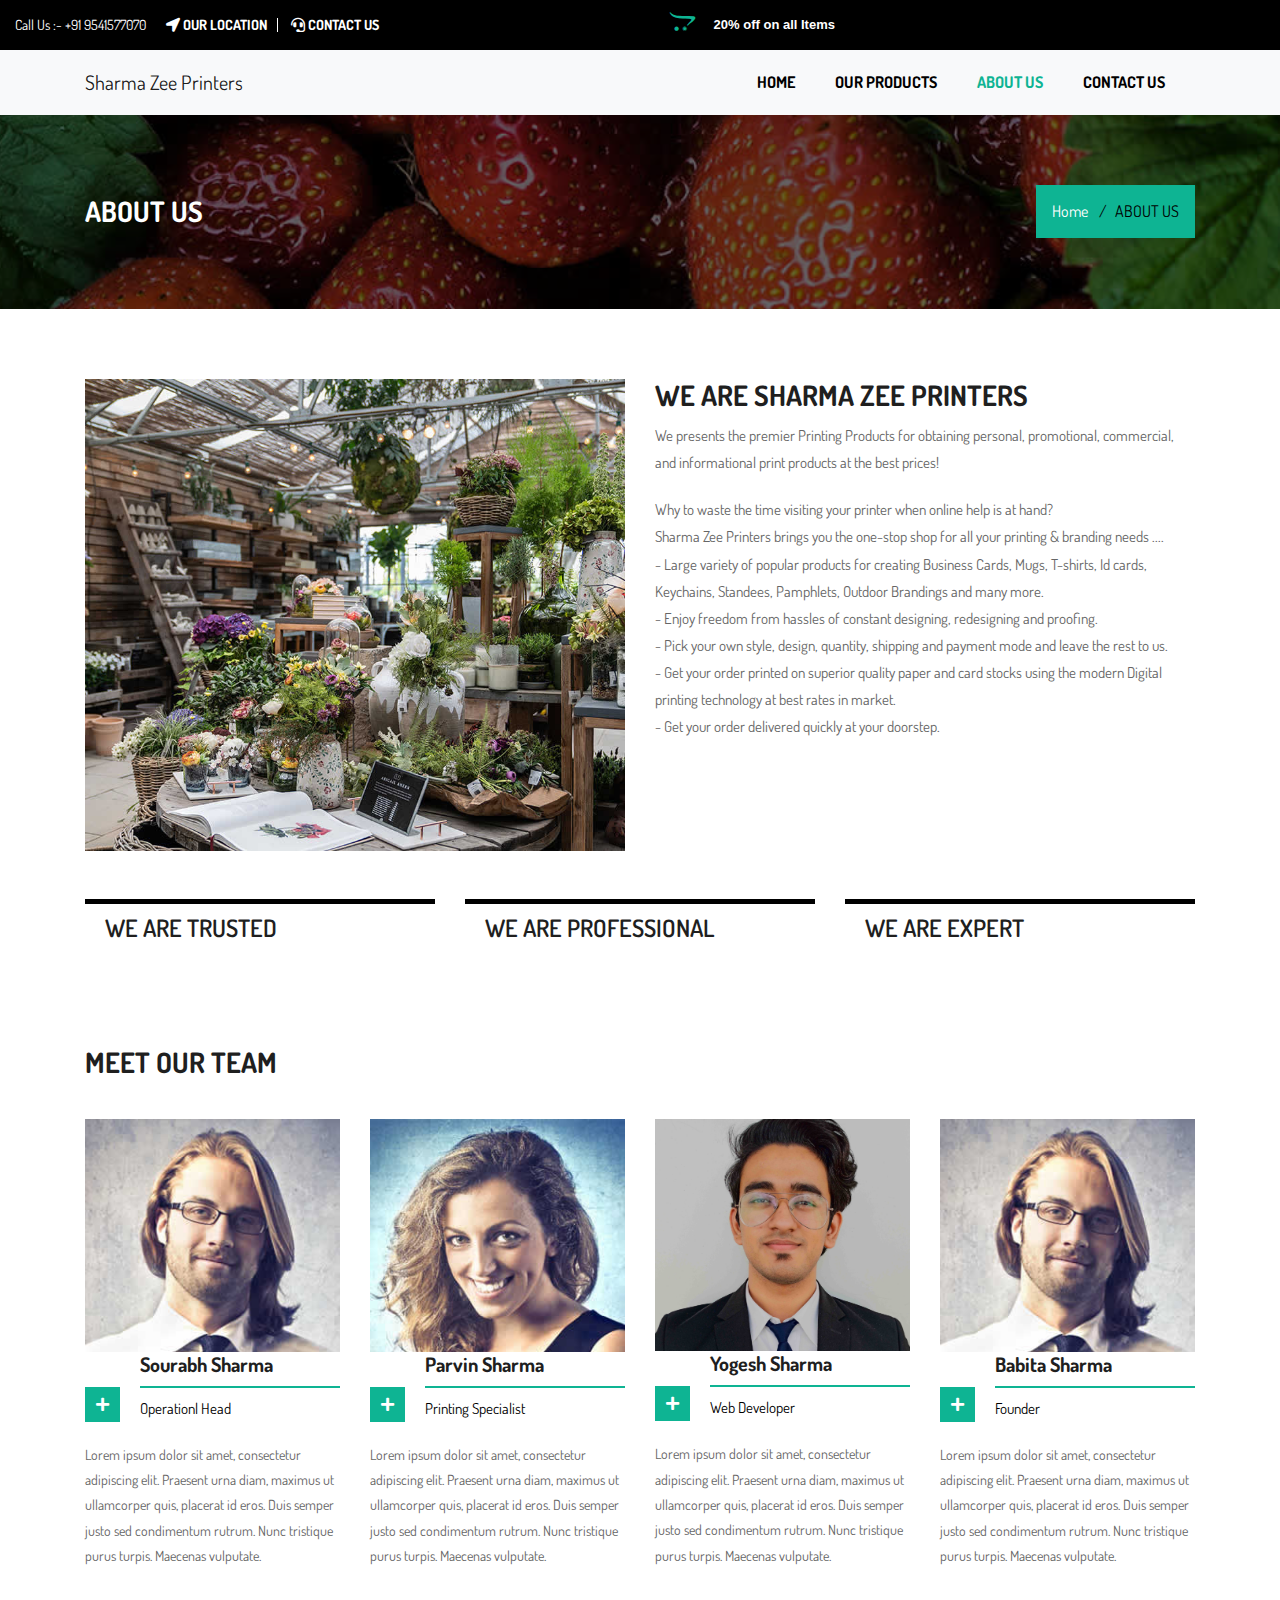
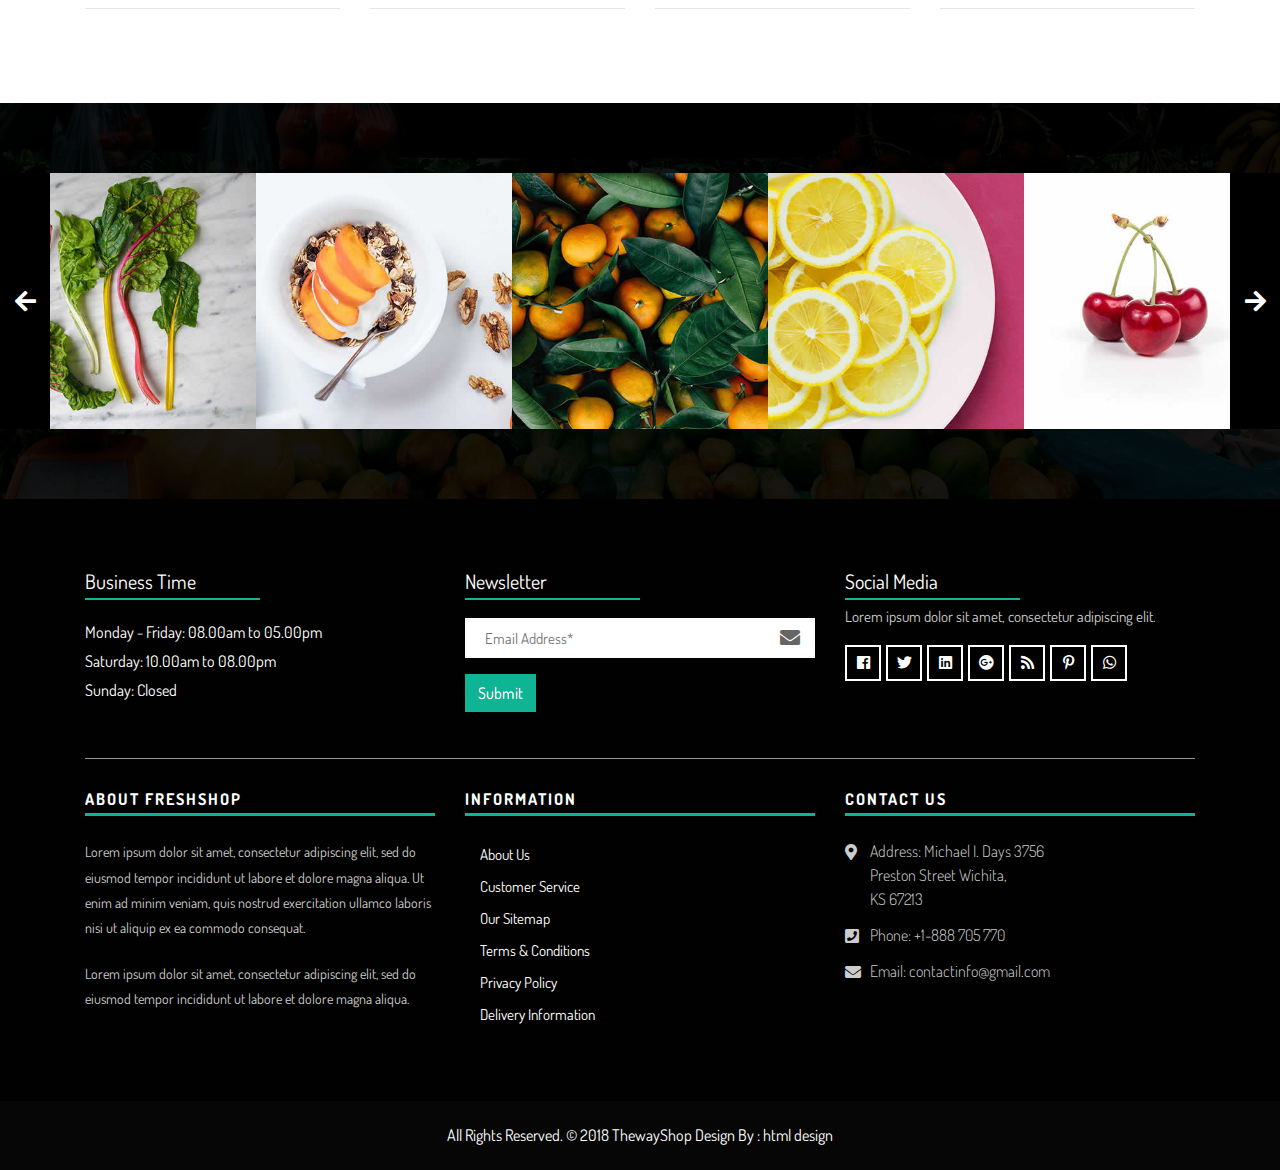
==== about.html @ af906a93 "second commit" ====
<!DOCTYPE html>
<html lang="en">
<!-- Basic -->

<head>
    <meta charset="utf-8">
    <meta http-equiv="X-UA-Compatible" content="IE=edge">

    <!-- Mobile Metas -->
    <meta name="viewport" content="width=device-width, initial-scale=1">

    <!-- Site Metas -->
    <title>Freshshop - Ecommerce Bootstrap 4 HTML Template</title>
    <meta name="keywords" content="">
    <meta name="description" content="">
    <meta name="author" content="">

    <!-- Site Icons -->
    <link rel="shortcut icon" href="images/favicon.ico" type="image/x-icon">
    <link rel="apple-touch-icon" href="images/apple-touch-icon.png">

    <!-- Bootstrap CSS -->
    <link rel="stylesheet" href="css/bootstrap.min.css">
    <!-- Site CSS -->
    <link rel="stylesheet" href="css/style.css">
    <!-- Responsive CSS -->
    <link rel="stylesheet" href="css/responsive.css">
    <!-- Custom CSS -->
    <link rel="stylesheet" href="css/custom.css">

    <!--[if lt IE 9]>
      <script src="https://oss.maxcdn.com/libs/html5shiv/3.7.0/html5shiv.js"></script>
      <script src="https://oss.maxcdn.com/libs/respond.js/1.4.2/respond.min.js"></script>
    <![endif]-->

</head>

<body>
      <!-- Start Main Top -->
      <div class="main-top">
        <div class="container-fluid">
            <div class="row">
                <div class="col-lg-6 col-md-6 col-sm-12 col-xs-12">
				
                    <div class="right-phone-box">
                        <p>Call Us :- <a href="#"> +91 9541577070</a></p>
                    </div>
                    <div class="our-link">
                        <ul>
                            
                            <li><a href="#"><i class="fas fa-location-arrow"></i> Our location</a></li>
                            <li><a href="#"><i class="fas fa-headset"></i> Contact Us</a></li>
                        </ul>
                    </div>
                </div>
                <div class="col-lg-6 col-md-6 col-sm-12 col-xs-12">
					<!-- <div class="login-box">
						<select id="basic" class="selectpicker show-tick form-control" data-placeholder="Sign In">
							<option>Register Here</option>
							<option>Sign In</option>
						</select>
					</div> -->
                    <div class="text-slid-box">
                        <div id="offer-box" class="carouselTicker">
                            <ul class="offer-box">
                                <li>
                                    <i class="fab fa-opencart"></i> 20% off on all Items
                                </li>
                              
                                <li>
                                    <i class="fab fa-opencart"></i> Off 50%! Shop Now
                                </li>
                                <li>
                                    <i class="fab fa-opencart"></i> Off 10%! Shop
                                </li>
                                <li>
                                    <i class="fab fa-opencart"></i> 50% - 80% off
                                </li>
                                <li>
                                    <i class="fab fa-opencart"></i> 20% off on all Items
                                </li>
                               
                            </ul>
                        </div>
                    </div>
                </div>
            </div>
        </div>
    </div>
    <!-- End Main Top -->

    <!-- Start Main Top -->
    <header class="main-header">
        <!-- Start Navigation -->
        <nav class="navbar navbar-expand-lg navbar-light bg-light navbar-default bootsnav">
            <div class="container">
                <!-- Start Header Navigation -->
                <div class="navbar-header">
                    <button class="navbar-toggler" type="button" data-toggle="collapse" data-target="#navbar-menu" aria-controls="navbars-rs-food" aria-expanded="false" aria-label="Toggle navigation">
                    <i class="fa fa-bars"></i>
                </button>
                    <a class="navbar-brand" href="index.html">Sharma Zee Printers</a>
                </div>
                <!-- End Header Navigation -->

                <!-- Collect the nav links, forms, and other content for toggling -->
                <div class="collapse navbar-collapse" id="navbar-menu">
                    <ul class="nav navbar-nav ml-auto" data-in="fadeInDown" data-out="fadeOutUp">
                        <li class="nav-item "><a class="nav-link" href="index.html">Home</a></li>
                        <li class="nav-item"><a class="nav-link" href="gallery.html">Our Products</a></li>
                        <li class="nav-item active"><a class="nav-link" href="about.html">About Us</a></li>
                        <!-- <li class="dropdown">
                            <a href="#" class="nav-link dropdown-toggle arrow" data-toggle="dropdown">SHOP</a>
                            <ul class="dropdown-menu">
								<li><a href="shop.html">Sidebar Shop</a></li>
								<li><a href="shop-detail.html">Shop Detail</a></li>
                                <li><a href="cart.html">Cart</a></li>
                                <li><a href="checkout.html">Checkout</a></li>
                                <li><a href="my-account.html">My Account</a></li>
                                <li><a href="wishlist.html">Wishlist</a></li>
                            </ul>
                        </li> -->
                        
                        <li class="nav-item"><a class="nav-link" href="contact-us.html">Contact Us</a></li>
                    </ul>
                </div>
                <!-- /.navbar-collapse -->

                
                <!-- <div class="attr-nav">
                    <ul>
                        <li class="search"><a href="#"><i class="fa fa-search"></i></a></li>
                        <li class="side-menu">
							<a href="#">
								<i class="fa fa-shopping-bag"></i>
								<span class="badge">3</span>
								<p>My Cart</p>
							</a>
						</li>
                    </ul>
                </div> -->
                
            </div>
            <!-- Start Side Menu -->
            <div class="side">
                <a href="#" class="close-side"><i class="fa fa-times"></i></a>
                <li class="cart-box">
                    <ul class="cart-list">
                        <li>
                            <a href="#" class="photo"><img src="images/img-pro-01.jpg" class="cart-thumb" alt="" /></a>
                            <h6><a href="#">Delica omtantur </a></h6>
                            <p>1x - <span class="price">$80.00</span></p>
                        </li>
                        <li>
                            <a href="#" class="photo"><img src="images/img-pro-02.jpg" class="cart-thumb" alt="" /></a>
                            <h6><a href="#">Omnes ocurreret</a></h6>
                            <p>1x - <span class="price">$60.00</span></p>
                        </li>
                        <li>
                            <a href="#" class="photo"><img src="images/img-pro-03.jpg" class="cart-thumb" alt="" /></a>
                            <h6><a href="#">Agam facilisis</a></h6>
                            <p>1x - <span class="price">$40.00</span></p>
                        </li>
                        <li class="total">
                            <a href="#" class="btn btn-default hvr-hover btn-cart">VIEW CART</a>
                            <span class="float-right"><strong>Total</strong>: $180.00</span>
                        </li>
                    </ul>
                </li>
            </div>
            <!-- End Side Menu -->
        </nav>
        <!-- End Navigation -->
    </header>
    <!-- End Main Top -->

    <!-- Start Top Search -->
    <div class="top-search">
        <div class="container">
            <div class="input-group">
                <span class="input-group-addon"><i class="fa fa-search"></i></span>
                <input type="text" class="form-control" placeholder="Search">
                <span class="input-group-addon close-search"><i class="fa fa-times"></i></span>
            </div>
        </div>
    </div>
    <!-- End Top Search -->

    <!-- Start All Title Box -->
    <div class="all-title-box">
        <div class="container">
            <div class="row">
                <div class="col-lg-12">
                    <h2>ABOUT US</h2>
                    <ul class="breadcrumb">
                        <li class="breadcrumb-item"><a href="#">Home</a></li>
                        <li class="breadcrumb-item active">ABOUT US</li>
                    </ul>
                </div>
            </div>
        </div>
    </div>
    <!-- End All Title Box -->

    <!-- Start About Page  -->
    <div class="about-box-main">
        <div class="container">
            <div class="row">
				<div class="col-lg-6">
                    <div class="banner-frame"> <img class="img-fluid" src="images/about-img.jpg" alt="" />
                    </div>
                </div>
                <div class="col-lg-6">
                    <h2 class="noo-sh-title-top">We are <span>Sharma Zee Printers</span></h2>
                    <p>We presents the premier Printing Products for obtaining personal, promotional, commercial, and informational print products at the best prices!</p>
                    <p>Why to waste the time visiting your printer when online help is at hand? <br>
                        Sharma Zee Printers brings you the one-stop shop for all your printing & branding needs .... <br>

 

                        - Large variety of popular products for creating Business Cards, 
                            Mugs, T-shirts, Id cards, Keychains, Standees, Pamphlets, Outdoor Brandings and many more.<br>
                        
                         
                        
                        
                         
                        
                        - Enjoy freedom from hassles of constant designing, redesigning and
                           proofing. <br>
                        
                         
                        
                        - Pick your own style, design, quantity, shipping and payment mode and
                          leave the rest to us.<br>
                        
                         
                        
                        - Get your order printed on superior quality paper and card stocks using
                           the modern Digital printing technology at best rates in market.<br>
                        
                         
                        
                        - Get your order delivered quickly at your doorstep.
                        
                         </p>
					<!-- <a class="btn hvr-hover" href="#">Read More</a> -->
                </div>
            </div>
            <div class="row my-5">
                <div class="col-sm-6 col-lg-4">
                    <div class="service-block-inner">
                        <h3>We are Trusted</h3>
                        <!-- <p>Lorem ipsum dolor sit amet, consectetur adipiscing elit, sed do eiusmod tempor incididunt ut labore et dolore magna aliqua. </p> -->
                    </div>
                </div>
                <div class="col-sm-6 col-lg-4">
                    <div class="service-block-inner">
                        <h3>We are Professional</h3>
                        <!-- <p>Lorem ipsum dolor sit amet, consectetur adipiscing elit, sed do eiusmod tempor incididunt ut labore et dolore magna aliqua. </p> -->
                    </div>
                </div>
                <div class="col-sm-6 col-lg-4">
                    <div class="service-block-inner">
                        <h3>We are Expert</h3>
                        <!-- <p>Lorem ipsum dolor sit amet, consectetur adipiscing elit, sed do eiusmod tempor incididunt ut labore et dolore magna aliqua. </p> -->
                    </div>
                </div>
            </div>
            <div class="row my-4">
                <div class="col-12">
                    <h2 class="noo-sh-title">Meet Our Team</h2>
                </div>
                <div class="col-sm-6 col-lg-3">
                    <div class="hover-team">
                        <div class="our-team"> <img src="images/img-1.jpg" alt="" />
                            <div class="team-content">
                                <h3 class="title">Sourabh Sharma</h3> <span class="post">Operationl Head</span> </div>
                            <ul class="social">
                                <li>
                                    <a href="#" class="fab fa-facebook"></a>
                                </li>
                                <li>
                                    <a href="#" class="fab fa-twitter"></a>
                                </li>
                                <li>
                                    <a href="#" class="fab fa-google-plus"></a>
                                </li>
                                <li>
                                    <a href="#" class="fab fa-youtube"></a>
                                </li>
                            </ul>
                            <div class="icon"> <i class="fa fa-plus" aria-hidden="true"></i> </div>
                        </div>
                        <div class="team-description">
                            <p>Lorem ipsum dolor sit amet, consectetur adipiscing elit. Praesent urna diam, maximus ut ullamcorper quis, placerat id eros. Duis semper justo sed condimentum rutrum. Nunc tristique purus turpis. Maecenas vulputate. </p>
                        </div>
                        <hr class="my-0"> </div>
                </div>
                <div class="col-sm-6 col-lg-3">
                    <div class="hover-team">
                        <div class="our-team"> <img src="images/img-2.jpg" alt="" />
                            <div class="team-content">
                                <h3 class="title">Parvin Sharma</h3> <span class="post">Printing Specialist</span> </div>
                            <ul class="social">
                                <li>
                                    <a href="#" class="fab fa-facebook"></a>
                                </li>
                                <li>
                                    <a href="#" class="fab fa-twitter"></a>
                                </li>
                                <li>
                                    <a href="#" class="fab fa-google-plus"></a>
                                </li>
                                <li>
                                    <a href="#" class="fab fa-youtube"></a>
                                </li>
                            </ul>
                            <div class="icon"> <i class="fa fa-plus" aria-hidden="true"></i> </div>
                        </div>
                        <div class="team-description">
                            <p>Lorem ipsum dolor sit amet, consectetur adipiscing elit. Praesent urna diam, maximus ut ullamcorper quis, placerat id eros. Duis semper justo sed condimentum rutrum. Nunc tristique purus turpis. Maecenas vulputate. </p>
                        </div>
                        <hr class="my-0"> </div>
                </div>
                <div class="col-sm-6 col-lg-3">
                    <div class="hover-team">
                        <div class="our-team"> <img src="images/second page/YOGI6.jpg" alt="" />
                            <div class="team-content">
                                <h3 class="title">Yogesh Sharma</h3> <span class="post">Web Developer</span> </div>
                            <ul class="social">
                                <li>
                                    <a href="#" class="fab fa-facebook"></a>
                                </li>
                                <li>
                                    <a href="#" class="fab fa-twitter"></a>
                                </li>
                                <li>
                                    <a href="#" class="fab fa-google-plus"></a>
                                </li>
                                <li>
                                    <a href="#" class="fab fa-youtube"></a>
                                </li>
                            </ul>
                            <div class="icon"> <i class="fa fa-plus" aria-hidden="true"></i> </div>
                        </div>
                        <div class="team-description">
                            <p>Lorem ipsum dolor sit amet, consectetur adipiscing elit. Praesent urna diam, maximus ut ullamcorper quis, placerat id eros. Duis semper justo sed condimentum rutrum. Nunc tristique purus turpis. Maecenas vulputate. </p>
                        </div>
                        <hr class="my-0"> </div>
                </div>
                <div class="col-sm-6 col-lg-3">
                    <div class="hover-team">
                        <div class="our-team"> <img src="images/img-1.jpg" alt="" />
                            <div class="team-content">
                                <h3 class="title">Babita Sharma</h3> <span class="post">Founder</span> </div>
                            <ul class="social">
                                <li>
                                    <a href="#" class="fab fa-facebook"></a>
                                </li>
                                <li>
                                    <a href="#" class="fab fa-twitter"></a>
                                </li>
                                <li>
                                    <a href="#" class="fab fa-google-plus"></a>
                                </li>
                                <li>
                                    <a href="#" class="fab fa-youtube"></a>
                                </li>
                            </ul>
                            <div class="icon"> <i class="fa fa-plus" aria-hidden="true"></i> </div>
                        </div>
                        <div class="team-description">
                            <p>Lorem ipsum dolor sit amet, consectetur adipiscing elit. Praesent urna diam, maximus ut ullamcorper quis, placerat id eros. Duis semper justo sed condimentum rutrum. Nunc tristique purus turpis. Maecenas vulputate. </p>
                        </div>
                        <hr class="my-0"> </div>
                </div>
            </div>
        </div>
    </div>
    <!-- End About Page -->

    <!-- Start Instagram Feed  -->
    <div class="instagram-box">
        <div class="main-instagram owl-carousel owl-theme">
            <div class="item">
                <div class="ins-inner-box">
                    <img src="images/instagram-img-01.jpg" alt="" />
                    <div class="hov-in">
                        <a href="#"><i class="fab fa-instagram"></i></a>
                    </div>
                </div>
            </div>
            <div class="item">
                <div class="ins-inner-box">
                    <img src="images/instagram-img-02.jpg" alt="" />
                    <div class="hov-in">
                        <a href="#"><i class="fab fa-instagram"></i></a>
                    </div>
                </div>
            </div>
            <div class="item">
                <div class="ins-inner-box">
                    <img src="images/instagram-img-03.jpg" alt="" />
                    <div class="hov-in">
                        <a href="#"><i class="fab fa-instagram"></i></a>
                    </div>
                </div>
            </div>
            <div class="item">
                <div class="ins-inner-box">
                    <img src="images/instagram-img-04.jpg" alt="" />
                    <div class="hov-in">
                        <a href="#"><i class="fab fa-instagram"></i></a>
                    </div>
                </div>
            </div>
            <div class="item">
                <div class="ins-inner-box">
                    <img src="images/instagram-img-05.jpg" alt="" />
                    <div class="hov-in">
                        <a href="#"><i class="fab fa-instagram"></i></a>
                    </div>
                </div>
            </div>
            <div class="item">
                <div class="ins-inner-box">
                    <img src="images/instagram-img-06.jpg" alt="" />
                    <div class="hov-in">
                        <a href="#"><i class="fab fa-instagram"></i></a>
                    </div>
                </div>
            </div>
            <div class="item">
                <div class="ins-inner-box">
                    <img src="images/instagram-img-07.jpg" alt="" />
                    <div class="hov-in">
                        <a href="#"><i class="fab fa-instagram"></i></a>
                    </div>
                </div>
            </div>
            <div class="item">
                <div class="ins-inner-box">
                    <img src="images/instagram-img-08.jpg" alt="" />
                    <div class="hov-in">
                        <a href="#"><i class="fab fa-instagram"></i></a>
                    </div>
                </div>
            </div>
            <div class="item">
                <div class="ins-inner-box">
                    <img src="images/instagram-img-09.jpg" alt="" />
                    <div class="hov-in">
                        <a href="#"><i class="fab fa-instagram"></i></a>
                    </div>
                </div>
            </div>
            <div class="item">
                <div class="ins-inner-box">
                    <img src="images/instagram-img-05.jpg" alt="" />
                    <div class="hov-in">
                        <a href="#"><i class="fab fa-instagram"></i></a>
                    </div>
                </div>
            </div>
        </div>
    </div>
    <!-- End Instagram Feed  -->


    <!-- Start Footer  -->
    <footer>
        <div class="footer-main">
            <div class="container">
				<div class="row">
					<div class="col-lg-4 col-md-12 col-sm-12">
						<div class="footer-top-box">
							<h3>Business Time</h3>
							<ul class="list-time">
								<li>Monday - Friday: 08.00am to 05.00pm</li> <li>Saturday: 10.00am to 08.00pm</li> <li>Sunday: <span>Closed</span></li>
							</ul>
						</div>
					</div>
					<div class="col-lg-4 col-md-12 col-sm-12">
						<div class="footer-top-box">
							<h3>Newsletter</h3>
							<form class="newsletter-box">
								<div class="form-group">
									<input class="" type="email" name="Email" placeholder="Email Address*" />
									<i class="fa fa-envelope"></i>
								</div>
								<button class="btn hvr-hover" type="submit">Submit</button>
							</form>
						</div>
					</div>
					<div class="col-lg-4 col-md-12 col-sm-12">
						<div class="footer-top-box">
							<h3>Social Media</h3>
							<p>Lorem ipsum dolor sit amet, consectetur adipiscing elit.</p>
							<ul>
                                <li><a href="#"><i class="fab fa-facebook" aria-hidden="true"></i></a></li>
                                <li><a href="#"><i class="fab fa-twitter" aria-hidden="true"></i></a></li>
                                <li><a href="#"><i class="fab fa-linkedin" aria-hidden="true"></i></a></li>
                                <li><a href="#"><i class="fab fa-google-plus" aria-hidden="true"></i></a></li>
                                <li><a href="#"><i class="fa fa-rss" aria-hidden="true"></i></a></li>
                                <li><a href="#"><i class="fab fa-pinterest-p" aria-hidden="true"></i></a></li>
                                <li><a href="#"><i class="fab fa-whatsapp" aria-hidden="true"></i></a></li>
                            </ul>
						</div>
					</div>
				</div>
				<hr>
                <div class="row">
                    <div class="col-lg-4 col-md-12 col-sm-12">
                        <div class="footer-widget">
                            <h4>About Freshshop</h4>
                            <p>Lorem ipsum dolor sit amet, consectetur adipiscing elit, sed do eiusmod tempor incididunt ut labore et dolore magna aliqua. Ut enim ad minim veniam, quis nostrud exercitation ullamco laboris nisi ut aliquip ex ea commodo consequat.</p> 
							<p>Lorem ipsum dolor sit amet, consectetur adipiscing elit, sed do eiusmod tempor incididunt ut labore et dolore magna aliqua. </p> 							
                        </div>
                    </div>
                    <div class="col-lg-4 col-md-12 col-sm-12">
                        <div class="footer-link">
                            <h4>Information</h4>
                            <ul>
                                <li><a href="#">About Us</a></li>
                                <li><a href="#">Customer Service</a></li>
                                <li><a href="#">Our Sitemap</a></li>
                                <li><a href="#">Terms &amp; Conditions</a></li>
                                <li><a href="#">Privacy Policy</a></li>
                                <li><a href="#">Delivery Information</a></li>
                            </ul>
                        </div>
                    </div>
                    <div class="col-lg-4 col-md-12 col-sm-12">
                        <div class="footer-link-contact">
                            <h4>Contact Us</h4>
                            <ul>
                                <li>
                                    <p><i class="fas fa-map-marker-alt"></i>Address: Michael I. Days 3756 <br>Preston Street Wichita,<br> KS 67213 </p>
                                </li>
                                <li>
                                    <p><i class="fas fa-phone-square"></i>Phone: <a href="tel:+1-888705770">+1-888 705 770</a></p>
                                </li>
                                <li>
                                    <p><i class="fas fa-envelope"></i>Email: <a href="mailto:contactinfo@gmail.com">contactinfo@gmail.com</a></p>
                                </li>
                            </ul>
                        </div>
                    </div>
                </div>
            </div>
        </div>
    </footer>
    <!-- End Footer  -->

    <!-- Start copyright  -->
    <div class="footer-copyright">
        <p class="footer-company">All Rights Reserved. &copy; 2018 <a href="#">ThewayShop</a> Design By :
            <a href="https://html.design/">html design</a></p>
    </div>
    <!-- End copyright  -->

    <a href="#" id="back-to-top" title="Back to top" style="display: none;">&uarr;</a>

    <!-- ALL JS FILES -->
    <script src="js/jquery-3.2.1.min.js"></script>
    <script src="js/popper.min.js"></script>
    <script src="js/bootstrap.min.js"></script>
    <!-- ALL PLUGINS -->
    <script src="js/jquery.superslides.min.js"></script>
    <script src="js/bootstrap-select.js"></script>
    <script src="js/inewsticker.js"></script>
    <script src="js/bootsnav.js."></script>
    <script src="js/images-loded.min.js"></script>
    <script src="js/isotope.min.js"></script>
    <script src="js/owl.carousel.min.js"></script>
    <script src="js/baguetteBox.min.js"></script>
    <script src="js/form-validator.min.js"></script>
    <script src="js/contact-form-script.js"></script>
    <script src="js/custom.js"></script>
</body>

</html>
---- css/style.css ----
/*------------------------------------------------------------------
    IMPORT FONTS
-------------------------------------------------------------------*/

@import url('https://fonts.googleapis.com/css?family=Poppins:400,500,600,700,800');
@import url('https://fonts.googleapis.com/css?family=Dosis:200,300,400,500,600,700');


/*

    font-family: 'Poppins', sans-serif;

    font-family: 'Dosis', sans-serif;

*/

/*------------------------------------------------------------------
    IMPORT FILES
-------------------------------------------------------------------*/

@import url(all.css);
@import url(superslides.css);
@import url(bootstrap-select.css);
@import url(carousel-ticker.css);
@import url(code_animate.css);
@import url(bootsnav.css);
@import url(owl.carousel.min.css);
@import url(jquery-ui.css);
@import url(nice-select.css);
@import url(baguetteBox.min.css);

/*------------------------------------------------------------------
    SKELETON
-------------------------------------------------------------------*/
 body {
     color: #666666;
     font-size: 15px;
     font-family: 'Dosis', sans-serif;
     line-height: 1.80857;
}
 a {
     color: #1f1f1f;
     text-decoration: none !important;
     outline: none !important;
     -webkit-transition: all .3s ease-in-out;
     -moz-transition: all .3s ease-in-out;
     -ms-transition: all .3s ease-in-out;
     -o-transition: all .3s ease-in-out;
     transition: all .3s ease-in-out;
}
 h1, h2, h3, h4, h5, h6 {
     letter-spacing: 0;
     font-weight: normal;
     position: relative;
     padding: 0 0 10px 0;
     font-weight: normal;
     line-height: 120% !important;
     color: #1f1f1f;
     margin: 0 
}
 h1 {
     font-size: 24px 
}
 h2 {
     font-size: 22px 
}
 h3 {
     font-size: 18px 
}
 h4 {
     font-size: 16px 
}
 h5 {
     font-size: 14px 
}
 h6 {
     font-size: 13px 
}
 h1 a, h2 a, h3 a, h4 a, h5 a, h6 a {
     color: #212121;
     text-decoration: none!important;
     opacity: 1 
}
 h1 a:hover, h2 a:hover, h3 a:hover, h4 a:hover, h5 a:hover, h6 a:hover {
     opacity: .8 
}
 a {
     color: #1f1f1f;
     text-decoration: none;
     outline: none;
}
 a, .btn {
     text-decoration: none !important;
     outline: none !important;
     -webkit-transition: all .3s ease-in-out;
     -moz-transition: all .3s ease-in-out;
     -ms-transition: all .3s ease-in-out;
     -o-transition: all .3s ease-in-out;
     transition: all .3s ease-in-out;
}
 .btn-custom {
     margin-top: 20px;
     background-color: transparent !important;
     border: 2px solid #ddd;
     padding: 12px 40px;
     font-size: 16px;
}
 .lead {
     font-size: 18px;
     line-height: 30px;
     color: #767676;
     margin: 0;
     padding: 0;
}
 blockquote {
     margin: 20px 0 20px;
     padding: 30px;
}
 ul, li, ol{
     list-style: none;
     margin: 0px;
     padding: 0px;
}
 button:focus{
     outline: none;
     box-shadow: none;
}
 :focus {
     outline: 0;
}
 p{
     margin: 0px;
}
 .bootstrap-select .dropdown-toggle:focus{
     outline: none !important;
}
 .form-control::-moz-placeholder {
     color: #ffffff;
     opacity: 1;
}
 .bootstrap-select .dropdown-toggle:focus{
     box-shadow: none !important 
}
/*------------------------------------------------------------------ LOADER -------------------------------------------------------------------*/
 #back-to-top {
     position: fixed;
     bottom: 40px;
     right: 40px;
     z-index: 9999;
     width: 32px;
     height: 32px;
     text-align: center;
     line-height: 5px;
     background: #0eb493;
     color: #ffffff;
     cursor: pointer;
     border: 0;
     border-radius: 0px;
     text-decoration: none;
     transition: opacity 0.2s ease-out;
     font-size: 28px;
}
/*------------------------------------------------------------------ HEADER -------------------------------------------------------------------*/
 .main-top{
     background: #000000;
     padding: 10px 0px;
}
 .custom-select-box{
     float: left;
     width: 95px;
     margin-right: 10px;
}
.custom-select-box .form-control{
     background: none;
     border: none;
}
 .custom-select-box .bootstrap-select .btn-light{
     padding: 4px;
     font-size: 14px;
     background: #0eb493;
     color: #fff;
     border: none;
     border-radius: 0px;
}
 .custom-select-box .bootstrap-select .btn-light span{
     padding: 2px;
     line-height: 15px;
}
 .dropdown-toggle::after{
     margin-left: -24px;
}
 .custom-select-box .dropdown-toggle::after {
     display: inline-block;
     width: 0;
     height: 0;
     margin-left: .255em;
     vertical-align: .255em;
     content: "";
     border-top: .3em solid;
     border-right: .3em solid transparent;
     border-bottom: 0;
     border-left: .3em solid transparent;
     position: absolute;
     top: 13px;
     right: 10px;
}
 .bootstrap-select.btn-group .dropdown-toggle .filter-option{
     overflow: inherit;
}
 .bootstrap-select.btn-group .dropdown-menu{
     border: none;
     padding: 0px;
     border-radius: 0px;
}
 .right-phone-box{
     float: left;
     margin-right: 10px;
}
 .right-phone-box p{
     margin: 0px;
     color: #ffffff;
     font-size: 14px;
     line-height: 30px;
}
 .right-phone-box p a{
     color: #ffffff;
}
 .right-phone-box p a:hover{
     color: #0eb493;
}
 .offer-box,.slide {
     color: #FFFFFF;
     font-size: 13px;
     padding: 2px 15px;
     font-family: 'Poppins', sans-serif;
}
 .offer-box li {
     font-weight: 600;
}
 .offer-box li i{
     margin-right: 15px;
     color: #0eb493;
     font-size: 20px;
}
 .our-link{
     float: left;
}
 .our-link ul li{
     display: inline-block;
     border-right: 1px solid #ffffff;
     padding: 0px 10px;
     line-height: 14px;
}
 .our-link ul{
     line-height: 30px;
}
 .our-link ul li a{
     color: #ffffff;
     font-weight: 700;
     text-transform: uppercase;
     font-size: 14px;
}
 .our-link ul li a:hover{
     color: #0eb493;
}
 .our-link ul li:last-child{
     border: none;
}
.login-box{
    float: right;
    width: 120px;
    margin-left: 20px;
}

.login-box .form-control{
     background: none;
     border: none;
}
 .login-box .bootstrap-select .btn-light{
     padding: 4px;
     font-size: 14px;
     background: #0eb493;
     color: #fff;
     border: none;
     border-radius: 0px;
}
 .login-box .bootstrap-select .btn-light span{
     padding: 2px;
     line-height: 15px;
}
.login-box .dropdown-toggle::after {
     display: inline-block;
     width: 0;
     height: 0;
     margin-left: .255em;
     vertical-align: .255em;
     content: "";
     border-top: .3em solid;
     border-right: .3em solid transparent;
     border-bottom: 0;
     border-left: .3em solid transparent;
     position: absolute;
     top: 13px;
     right: 10px;
}

.login-box .dropdown-item{
	padding: 5px 10px;
}

.bootstrap-select.btn-group .dropdown-menu a.dropdown-item span.dropdown-item-inner span.text{
	font-size: 13px;
}

 .main-header{
}
 .search a{
     color: #0eb493;
}
 .attr-nav > ul > li > a:hover{
     color: #0eb493;
}
 nav.navbar.bootsnav ul.nav > li > a{
     margin: 0px;
}
/* Navbar Adjusment =========================== */
/* Navbar Atribute ------*/
 .attr-nav > ul > li > a{
     padding: 28px 15px;
}
 ul.cart-list > li.total > .btn{
     border-bottom: solid 1px #cfcfcf !important;
     color: #000000 ;
     padding: 10px 15px;
     border: none;
     font-weight: 700;
     color: #ffffff;
}
 @media (min-width: 1024px) {
    /* Navbar General ------*/
     nav.navbar ul.nav > li > a{
         padding: 30px 15px;
         font-weight: 600;
    }
     nav.navbar .navbar-brand{
         margin-top: 0;
    }
     nav.navbar .navbar-brand{
         margin-top: 0;
    }
     nav.navbar li.dropdown ul.dropdown-menu{
         border-top: solid 5px;
    }
    /* Navbar Center ------*/
     nav.navbar-center .navbar-brand{
         margin: 0 !important;
    }
    /* Navbar Brand Top ------*/
     nav.navbar-brand-top .navbar-brand{
         margin: 10px !important;
    }
    /* Navbar Full ------*/
     nav.navbar-full .navbar-brand{
         position: relative;
         top: -15px;
    }
    /* Navbar Sidebar ------*/
     nav.navbar-sidebar ul.nav, nav.navbar-sidebar .navbar-brand{
         margin-bottom: 50px;
    }
     nav.navbar-sidebar ul.nav > li > a{
         padding: 10px 15px;
         font-weight: bold;
    }
    /* Navbar Transparent & Fixed ------*/
     nav.navbar.bootsnav.navbar-transparent.white{
         background-color: rgba(255,255,255,0.3);
         border-bottom: solid 1px #bbb;
    }
     nav.navbar.navbar-inverse.bootsnav.navbar-transparent.dark, nav.navbar.bootsnav.navbar-transparent.dark{
         background-color: rgba(0,0,0,0.3);
         border-bottom: solid 1px #555;
    }
     nav.navbar.bootsnav.navbar-transparent.white .attr-nav{
         border-left: solid 1px #bbb;
    }
     nav.navbar.navbar-inverse.bootsnav.navbar-transparent.dark .attr-nav, nav.navbar.bootsnav.navbar-transparent.dark .attr-nav{
         border-left: solid 1px #555;
    }
     nav.navbar.bootsnav.no-background.white .attr-nav > ul > li > a, nav.navbar.bootsnav.navbar-transparent.white .attr-nav > ul > li > a, nav.navbar.bootsnav.navbar-transparent.white ul.nav > li > a, nav.navbar.bootsnav.no-background.white ul.nav > li > a{
         color: #fff;
    }
     nav.navbar.bootsnav.navbar-transparent.dark .attr-nav > ul > li > a, nav.navbar.bootsnav.navbar-transparent.dark ul.nav > li > a{
         color: #eee;
    }
}
 @media (max-width: 992px) {
    /* Navbar General ------*/
     nav.navbar .navbar-brand{
         margin-top: 0;
         position: relative;
         top: -2px;
    }
     nav.navbar .navbar-brand img.logo{
         width: 160px;
    }
     .attr-nav > ul > li > a{
         padding: 16px 15px 15px;
    }
    /* Navbar Mobile slide ------*/
     nav.navbar.navbar-mobile ul.nav > li > a{
         padding: 15px 15px;
    }
     nav.navbar.navbar-mobile ul.nav ul.dropdown-menu > li > a{
         padding-right: 15px !important;
         padding-top: 15px !important;
         padding-bottom: 15px !important;
    }
     nav.navbar.navbar-mobile ul.nav ul.dropdown-menu .col-menu .title{
         padding-right: 30px !important;
         padding-top: 13px !important;
         padding-bottom: 13px !important;
    }
     nav.navbar.navbar-mobile ul.nav ul.dropdown-menu .col-menu ul.menu-col li a{
         padding-top: 13px !important;
         padding-bottom: 13px !important;
    }
    /* Navbar Full ------*/
     nav.navbar-full .navbar-brand{
         top: 0;
         padding-top: 10px;
    }
}
/* Navbar Inverse =================================*/
 nav.navbar.navbar-inverse{
     background-color: #222;
     border-bottom: solid 1px #303030;
}
 nav.navbar.navbar-inverse ul.cart-list > li.total > .btn{
     border-bottom: solid 1px #222 !important;
}
 nav.navbar.navbar-inverse ul.cart-list > li.total .pull-right{
     color: #fff;
}
 nav.navbar.navbar-inverse.megamenu ul.dropdown-menu.megamenu-content .content ul.menu-col li a, nav.navbar.navbar-inverse ul.nav > li > a{
     color: #eee;
}
 nav.navbar.navbar-inverse ul.nav > li.dropdown > a{
     background-color: #222;
}
 nav.navbar.navbar-inverse li.dropdown ul.dropdown-menu > li > a{
     color: #999;
}
 nav.navbar.navbar-inverse ul.nav .dropdown-menu h1, nav.navbar.navbar-inverse ul.nav .dropdown-menu h2, nav.navbar.navbar-inverse ul.nav .dropdown-menu h3, nav.navbar.navbar-inverse ul.nav .dropdown-menu h4, nav.navbar.navbar-inverse ul.nav .dropdown-menu h5, nav.navbar.navbar-inverse ul.nav .dropdown-menu h6{
     color: #fff;
}
 nav.navbar.navbar-inverse .form-control{
     background-color: #333;
     border-color: #303030;
     color: #fff;
}
 nav.navbar.navbar-inverse .attr-nav > ul > li > a{
     color: #eee;
}
 nav.navbar.navbar-inverse .attr-nav > ul > li.dropdown ul.dropdown-menu{
     background-color: #222;
     border-left: solid 1px #303030;
     border-bottom: solid 1px #303030;
     border-right: solid 1px #303030;
}
 nav.navbar.navbar-inverse ul.cart-list > li{
     border-bottom: solid 1px #303030;
     color: #eee;
}
 nav.navbar.navbar-inverse ul.cart-list > li img{
     border: solid 1px #303030;
}
 nav.navbar.navbar-inverse ul.cart-list > li.total{
     background-color: #333;
}
 nav.navbar.navbar-inverse .share ul > li > a{
     background-color: #555;
}
 nav.navbar.navbar-inverse .dropdown-tabs .tab-menu{
     border-right: solid 1px #303030;
}
 nav.navbar.navbar-inverse .dropdown-tabs .tab-menu > ul > li > a{
     border-bottom: solid 1px #303030;
}
 nav.navbar.navbar-inverse .dropdown-tabs .tab-content{
     border-left: solid 1px #303030;
}
 nav.navbar.navbar-inverse .dropdown-tabs .tab-menu > ul > li > a:hover, nav.navbar.navbar-inverse .dropdown-tabs .tab-menu > ul > li > a:focus, nav.navbar.navbar-inverse .dropdown-tabs .tab-menu > ul > li.active > a{
     background-color: #333 !important;
}
 nav.navbar-inverse.navbar-full ul.nav > li > a{
     border:none;
}
 nav.navbar-inverse.navbar-full .navbar-collapse .wrap-full-menu{
     background-color: #222;
}
 nav.navbar-inverse.navbar-full .navbar-toggle{
     background-color: #222 !important;
     color: #6f6f6f;
}
 nav.navbar.bootsnav ul.nav > li > a{
     position: relative;
     font-weight: 700;
     font-size: 16px;
     color: #000000;
	 text-transform: uppercase;
     padding-top: 10px;
     padding-bottom: 10px;
     padding-left: 10px;
     padding-right: 30px;
}
 nav.navbar.bootsnav ul.nav li.active > a{
     color: #0eb493;
}
 nav.navbar.bootsnav ul.nav li.active > a:hover{
     color: #0eb493;
}
 nav.navbar.bootsnav ul.nav li > a:hover{
     color: #0eb493;
}
 nav.navbar.bootsnav ul.nav li.megamenu-fw > a:hover{
     color: #0eb493;
}
 @media (min-width: 1024px) {
     nav.navbar.navbar-inverse ul.nav .dropdown-menu{
         background-color: #222 !important;
         border-left: solid 1px #303030 !important;
         border-bottom: solid 1px #303030 !important;
         border-right: solid 1px #303030 !important;
    }
     nav.navbar.navbar-inverse li.dropdown ul.dropdown-menu > li > a{
         border-bottom: solid 1px #303030;
    }
     nav.navbar.navbar-inverse ul.dropdown-menu.megamenu-content .col-menu{
         border-left: solid 1px #303030;
         border-right: solid 1px #303030;
    }
     nav.navbar.navbar-inverse.navbar-transparent.dark{
         background-color: rgba(0,0,0,0.3);
         border-bottom: solid 1px #999;
    }
     nav.navbar.navbar-inverse.navbar-transparent.dark .attr-nav{
         border-left: solid 1px #999;
    }
     nav.navbar.navbar-inverse.no-background.white .attr-nav > ul > li > a, nav.navbar.navbar-inverse.navbar-transparent.dark .attr-nav > ul > li > a, nav.navbar.navbar-inverse.navbar-transparent.dark ul.nav > li > a, nav.navbar.navbar-inverse.no-background.white ul.nav > li > a{
         color: #fff;
    }
     nav.navbar.navbar-inverse.no-background.dark .attr-nav > ul > li > a, nav.navbar.navbar-inverse.no-background.dark .attr-nav > ul > li > a, nav.navbar.navbar-inverse.no-background.dark ul.nav > li > a, nav.navbar.navbar-inverse.no-background.dark ul.nav > li > a{
         color: #3f3f3f;
    }
}
 @media (max-width: 992px) {
     nav.navbar.navbar-inverse .navbar-toggle{
         color: #eee;
         background-color: #222 !important;
    }
     nav.navbar.navbar-inverse .navbar-nav > li > a{
         border-top: solid 1px #303030;
         border-bottom: solid 1px #303030;
    }
     nav.navbar.navbar-inverse ul.nav li.dropdown ul.dropdown-menu > li > a{
         color: #999;
         border-bottom: solid 1px #303030;
    }
     nav.navbar.navbar-inverse .dropdown .megamenu-content .col-menu .title{
         border-bottom: solid 1px #303030;
         color: #eee;
    }
     nav.navbar.navbar-inverse .dropdown .megamenu-content .col-menu ul > li > a{
         border-bottom: solid 1px #303030;
         color: #999 !important;
    }
     nav.navbar.navbar-inverse .dropdown .megamenu-content .col-menu.on:last-child .title{
         border-bottom: solid 1px #303030;
    }
     nav.navbar.navbar-inverse .dropdown-tabs .tab-menu > ul{
         border-top: solid 1px #303030;
    }
     nav.navbar.navbar-inverse.navbar-mobile .navbar-collapse{
         background-color: #222;
    }
}
 @media (max-width: 767px) {
     nav.navbar.navbar-inverse.navbar-mobile ul.nav{
         border-top: solid 1px #222;
    }
}
 .arrow::before{
     font-family: 'FontAwesome';
     content: "\f0d7";
     margin-left: 5px;
     margin-top: 2px;
     border: none;
     display: inline-block;
     vertical-align: inherit;
     position: absolute;
     right: 10px;
     top: 10px;
}
 .dropdown-toggle::after{
     display: none;
}
 nav.navbar.bootsnav ul.navbar-nav li.dropdown ul.dropdown-menu li a{
     display: block;
	 padding: 6px 25px;
}

 nav.navbar.bootsnav ul.navbar-nav li.dropdown ul.dropdown-menu li a:hover{
	 
 }
 nav.navbar.bootsnav li.dropdown ul.dropdown-menu{
     left: auto;
}
.custom-select-box .dropdown-item{
	padding: 5px 10px;
}
 .btn-cart{
}
 .cart-list h6 a{
     font-size: 16px;
     font-weight: 700;
}
 .cart-list h6 a:hover{
     color: #0eb493;
}
 ul.cart-list p .price{
     font-weight: normal;
}
.side-menu p{
	display: inline-block;
}
 .col-menu .title{
     font-size: 20px;
     font-weight: 700;
     text-transform: uppercase;
}
 .hvr-hover{
     display: inline-block;
     vertical-align: middle;
     -webkit-transform: perspective(1px) translateZ(0);
     transform: perspective(1px) translateZ(0);
     box-shadow: 0 0 1px rgba(0, 0, 0, 0);
     position: relative;
     background: #0eb493;
     -webkit-transition-property: color;
     transition-property: color;
     -webkit-transition-duration: 0.3s;
     transition-duration: 0.3s;
     border-radius: 0;
     box-shadow: none;
}
 .hvr-hover::after {
    content: "";
	position: absolute;
	z-index: -1;
	top: 0;
	left: 0;
	right: 0;
	bottom: 0;
	background: #000000;
	border-radius: 100%;
	-webkit-transform: scale(0);
	transform: scale(0);
	-webkit-transition-property: transform;
	transition-property: transform;
	-webkit-transition-duration: 0.3s;
	transition-duration: 0.3s;
	-webkit-transition-timing-function: ease-out;
	transition-timing-function: ease-out;
}
 .hvr-hover:hover::after{
     -webkit-transform: scale(2);
	 transform: scale(2);
     color: #ffffff;
}
 .hvr-hover{
	 overflow: hidden;
}
 ul.cart-list > li.total > .btn:hover{
     color: #ffffff;
}
 .cart-box{
     margin-top: 40px;
     background: #ffffff;
}
 .main-header.fixed-menu {
     position: fixed;
     visibility: hidden;
     left: 0px;
     top: 0px;
     width: 100%;
     padding: 0px 0px;
     background: #ffffff;
     z-index: 0;
     transition: all 500ms ease;
     -moz-transition: all 500ms ease;
     -webkit-transition: all 500ms ease;
     -ms-transition: all 500ms ease;
     -o-transition: all 500ms ease;
     z-index: 999;
     opacity: 1;
     visibility: visible;
     -ms-animation-name: fadeInDown;
     -moz-animation-name: fadeInDown;
     -op-animation-name: fadeInDown;
     -webkit-animation-name: fadeInDown;
     animation-name: fadeInDown;
     -ms-animation-duration: 500ms;
     -moz-animation-duration: 500ms;
     -op-animation-duration: 500ms;
     -webkit-animation-duration: 500ms;
     animation-duration: 500ms;
     -ms-animation-timing-function: linear;
     -moz-animation-timing-function: linear;
     -op-animation-timing-function: linear;
     -webkit-animation-timing-function: linear;
     animation-timing-function: linear;
     -ms-animation-iteration-count: 1;
     -moz-animation-iteration-count: 1;
     -op-animation-iteration-count: 1;
     -webkit-animation-iteration-count: 1;
     animation-iteration-count: 1;
}
 .main-header.fixed-menu {
     padding: 0px;
     box-shadow: 0 0 8px 0 rgba(0,0,0,.12);
     border-radius: 0;
}
 .top-search .input-group-addon{
     line-height: 40px;
}
 .top-search input.form-control{
     color: #ffffff;
}
/*------------------------------------------------------------------ Slider -------------------------------------------------------------------*/
 .cover-slides{
     height: 100vh;
}
 .slides-navigation a {
     background: #0eb493;
     position: absolute;
     height: 70px;
     width: 70px;
     top: 50%;
     font-size: 20px;
     display: block;
     color: #fff;
     line-height: 90px;
     text-align: center;
     transition: all .3s ease-in-out;
}
 .slides-navigation a i{
     font-size: 40px;
}
 .slides-navigation a:hover {
     background: #000000;
}
 .cover-slides .container{
     height: 100%;
     position: relative;
     z-index: 2;
}
 .cover-slides .container > .row {
     -webkit-box-align: center;
     -ms-flex-align: center;
     align-items: center;
}
 .cover-slides .container > .row {
     height: 100%;
}
 .overlay-background {
     background: #333;
     position: absolute;
     height: 100%;
     width: 100%;
     left: 0;
     top: 0;
     opacity: 0.5;
}
 .cover-slides h1{
     font-family: 'Poppins', sans-serif;
     font-weight: 500;
     font-size: 64px;
     color: #fff;
}
 .cover-slides p{
     font-size: 18px;
     color: #fff;
     padding-bottom: 30px;
}
 .slides-pagination a{
     border: 2px solid #ffffff;
	 border-radius: 6px;
}
 .slides-pagination a.current{
     background: #0eb493;
     border: 2px solid #0eb493;
}
 .cover-slides p a{
     font-size: 24px;
     color: #ffffff;
     border: none;
     text-transform: uppercase;
     padding: 10px 20px;
}
/*------------------------------------------------------------------ Categories Shop -------------------------------------------------------------------*/
 .categories-shop{
     padding: 70px 0px;
}
 .shop-cat-box{
     margin-bottom: 30px;
     position: relative;
     padding: 3px;
     overflow: hidden;
     border: 0px solid #000000;
	 box-shadow: 9px 9px 30px 0px rgba(0, 0, 0, 0.3);
	-webkit-transition: all 0.3s ease;
	transition: all 0.3s ease-in-out 0s;
}
 .shop-cat-box img{
     margin: -10px 0 0 -10px;
     max-width: none;
     width: -webkit-calc(100% + 10px);
     width: calc(100% + 10px);
     opacity: 0.9;
     -webkit-transition: opacity 0.35s, -webkit-transform 0.35s;
     transition: opacity 0.35s, transform 0.35s;
     -webkit-transform: translate3d(10px,10px,0);
     transform: translate3d(10px,10px,0);
     -webkit-backface-visibility: hidden;
     backface-visibility: hidden;
}
 .shop-cat-box:hover img{
     opacity: 0.6;
     -webkit-transform: translate3d(0,0,0);
     transform: translate3d(0,0,0);
}
 .shop-cat-box a{
     position: absolute;
     z-index: 2;
     bottom: 0px;
     left: 0px;
     right: 0;
     margin: 0 auto;
     text-align: center;
     border: none;
     color: #ffffff;
     font-size: 18px;
     font-weight: 700;
     padding: 12px 0px;
}

.box-add-products{
	padding: 70px 0px;
	background-color: #f4f4f4;
}

.offer-box{
	position: relative;
	overflow: hidden;
}

.offer-box-products{
	box-shadow: 0px 0px 15px 0px rgba(0, 0, 0, 0.1);
	-webkit-transition: all 0.3s ease;
	transition: all 0.3s ease-in-out 0s;
}

.offer-box-products:hover{
	-webkit-transform: translateY(6px);
	transform: translateY(6px);
	box-shadow: 0px 9px 15px 0px rgba(0, 0, 0, 0.1);
}

/*------------------------------------------------------------------ Products -------------------------------------------------------------------*/
 .title-all{
     margin-bottom: 30px;
}
 .title-all h1{
     font-size: 32px;
     font-weight: 700;
     color: #000000;
}
 .title-all p{
     color: #999999;
     font-size: 16px;
}
 .products-box{
     padding: 70px 0px;
}
 .special-menu{
     margin-bottom: 40px;
}
 .filter-button-group{
     display: inline-block;
}
 .filter-button-group button{
     background: #0eb493;
     color: #ffffff;
     border: none;
     cursor: pointer;
     padding: 5px 30px;
     font-size: 18px;
     margin-top: 5px;
}
 .filter-button-group button.active{
     background: #000000;
}
 .filter-button-group button{
}
 .products-single {
     overflow: hidden;
     position: relative;
     margin-bottom: 30px;
}
 .products-single .box-img-hover{
     overflow: hidden;
     position: relative;
}
 .box-img-hover img{
     margin: 0 auto;
     text-align: center;
     display: block;
}
 .type-lb{
     position: absolute;
     top: 0px;
     right: 0px;
     z-index:8;
}
 .type-lb .sale{
     background: #0eb493;
     color: #ffffff;
     padding: 2px 10px;
     font-weight: 700;
     text-transform: uppercase;
}
 .type-lb .new{
     background: #000000;
     color: #ffffff;
     padding: 2px 10px;
     font-weight: 700;
     text-transform: uppercase;
}
 .why-text{
     background: #f5f5f5;
     padding: 15px;
}
 .why-text h4{
     font-size: 16px;
     font-weight: 700;
     padding-bottom: 15px;
}
 .why-text h5{
     font-size: 18px;
     font-family: 'Poppins', sans-serif;
     padding: 4px;
	 display: inline-block;
	 background: #0eb493;
	 color: #ffffff;
     font-weight: 600;
}
 .mask-icon{
     width: 100%;
     height: 100%;
     position: absolute;
     overflow: hidden;
     top: 0;
     left: 0;
}
 .mask-icon ul{
     display: inline-block;
	 position: absolute;
	 bottom: 0;
	 right: 0;
}
 .mask-icon ul li{
     background: #0eb493;
}
 .mask-icon ul li a{
     color: #ffffff;
     padding: 5px 10px;
     display: block;
}
 .mask-icon a.cart{
     background: #0eb493;
     position: absolute;
     bottom: 0;
     left: 0px;
     padding: 10px 20px;
     font-weight: 700;
     color: #ffffff;
}
 .mask-icon a.cart:hover{
     background: #000000;
     color: #ffffff;
}
 .mask-icon ul li a:hover{
     background: #000000;
     color: #ffffff;
}
 .products-single .mask-icon{
     background: rgba(1,1,1, 0.5);
     top: -100%;
     -ms-filter: "progid: DXImageTransform.Microsoft.Alpha(Opacity=0)";
     filter: alpha(opacity=0);
     opacity: 0;
     -webkit-transition: all 0.3s ease-out 0.5s;
     -moz-transition: all 0.3s ease-out 0.5s;
     -o-transition: all 0.3s ease-out 0.5s;
     -ms-transition: all 0.3s ease-out 0.5s;
     transition: all 0.3s ease-out 0.5s;
}
 .products-single:hover .mask-icon{
     -ms-filter: "progid: DXImageTransform.Microsoft.Alpha(Opacity=100)";
     filter: alpha(opacity=100);
     opacity: 1;
     top: 0px;
     -webkit-transition-delay: 0s;
     -moz-transition-delay: 0s;
     -o-transition-delay: 0s;
     -ms-transition-delay: 0s;
     transition-delay: 0s;
     -webkit-animation: bounceY 0.9s linear;
     -moz-animation: bounceY 0.9s linear;
     -ms-animation: bounceY 0.9s linear;
     animation: bounceY 0.9s linear;
}
 @keyframes bounceY {
     0% {
         transform: translateY(-205px);
    }
     40% {
         transform: translateY(-100px);
    }
     65% {
         transform: translateY(-52px);
    }
     82% {
         transform: translateY(-25px);
    }
     92% {
         transform: translateY(-12px);
    }
     55%, 75%, 87%, 97%, 100% {
         transform: translateY(0px);
    }
}
 @-moz-keyframes bounceY {
     0% {
         -moz-transform: translateY(-205px);
    }
     40% {
         -moz-transform: translateY(-100px);
    }
     65% {
         -moz-transform: translateY(-52px);
    }
     82% {
         -moz-transform: translateY(-25px);
    }
     92% {
         -moz-transform: translateY(-12px);
    }
     55%, 75%, 87%, 97%, 100% {
         -moz-transform: translateY(0px);
    }
}
 @-webkit-keyframes bounceY {
     0% {
         -webkit-transform: translateY(-205px);
    }
     40% {
         -webkit-transform: translateY(-100px);
    }
     65% {
         -webkit-transform: translateY(-52px);
    }
     82% {
         -webkit-transform: translateY(-25px);
    }
     92% {
         -webkit-transform: translateY(-12px);
    }
     55%, 75%, 87%, 97%, 100% {
         -webkit-transform: translateY(0px);
    }
}




/*------------------------------------------------------------------ Blog -------------------------------------------------------------------*/
 .latest-blog{
     padding: 70px 0px;
     background: #f5f5f5;
}
 .blog-box{
     -webkit-box-shadow: 0px 5px 35px 0px rgba(148, 146, 245, 0.15);
     box-shadow: 0px 5px 35px 0px rgba(148, 146, 245, 0.15);
     background: #ffffff;
     margin-bottom: 30px;
}
 .blog-content{
     position: relative;
}
 .title-blog{
     padding: 40px 30px 40px 30px;
}
 .title-blog h3{
     font-size: 20px;
     font-weight: 700;
     color: #000000;
}
 .title-blog p{
     margin: 0px;
}
 .option-blog {
     position: absolute;
     bottom: 0px;
     left: 0px;
	 right: 0px;
	 margin: 0 auto;
	 text-align: center;
}
 .option-blog li{
	 display: inline-block;
 }
 .option-blog li a{
     background: #000000;
     display: inline-block;
     font-size: 18px;
     color: #ffffff;
     width: 34px;
     height: 34px;
     text-align: center;
     line-height: 34px;
}
 .option-blog li a:hover{
     background: #0eb493;
     color: #ffffff;
}
 .tooltip-inner {
     background-color: #0eb493;
}
 .tooltip.bs-tooltip-right .arrow:before {
     border-right-color: #0eb493 !important;
     padding-top: 0px !important;
     top: 0px !important;
}
 .tooltip.bs-tooltip-left .arrow:before {
     border-left-color: #0eb493 !important;
	 padding-top: 0px !important;
	 padding-right: 5px !important;
     top: 0px !important;
}
 .tooltip.bs-tooltip-bottom .arrow:before {
     border-right-color: #0eb493 !important;
}
 .tooltip.bs-tooltip-top .arrow:before {
     border-top-color: #0eb493 !important;
	 padding-top: 0px !important;
     top: 0px !important;
}
/*------------------------------------------------------------------ Instagram Feed -------------------------------------------------------------------*/
 .instagram-box{
     padding: 70px 0px;
     background: url(../images/ins-bg.jpg) no-repeat center center;
     background-size: auto auto;
     -webkit-background-size: cover;
     -moz-background-size: cover;
     -ms-background-size: cover;
     -o-background-size: cover;
     background-size: cover;
     position: relative;
}
 .instagram-box::before{
     background: rgba(0,0,0,0.9);
     width: 100%;
     height: 100%;
     left: 0px;
     top: 0px;
     content: "" ;
     position: absolute;
     z-index: 0;
}
 .main-instagram.owl-carousel .owl-nav button.owl-prev{
     background: #000000;
     position: absolute;
     z-index: 1;
     display: block;
     height: 100%;
     width: 50px;
     line-height: 0px;
     font-size: 24px;
     cursor: pointer;
     color: #ffffff;
     top: 0;
     padding: 0;
     margin-top: 0;
     opacity: 1;
     left: 0px;
     -webkit-transition: all 0.3s ease;
     -o-transition: all 0.3s ease;
     transition: all 0.3s ease;
}
 .main-instagram.owl-carousel .owl-nav button.owl-next{
     background: #000000;
     position: absolute;
     z-index: 1;
     display: block;
     height: 100%;
     width: 50px;
     line-height: 0px;
     font-size: 24px;
     cursor: pointer;
     color: #ffffff;
     top: 0;
     padding: 0;
     margin-top: 0;
     opacity: 1;
     right: 0px;
     -webkit-transition: all 0.3s ease;
     -o-transition: all 0.3s ease;
     transition: all 0.3s ease;
}
 .main-instagram.owl-carousel .owl-nav button.owl-next:hover, .main-instagram.owl-carousel .owl-nav button.owl-prev:hover{
     background: #0eb493;
}
 .ins-inner-box{
     position: relative;
}
 .hov-in{
     opacity: 0;
     background: rgba(211,59,51, 0.5);
     bottom: -100%;
     position: absolute;
     width: 100%;
     height: 100%;
     -webkit-transition: all 0.3s ease-out 0.5s;
     -moz-transition: all 0.3s ease-out 0.5s;
     -o-transition: all 0.3s ease-out 0.5s;
     -ms-transition: all 0.3s ease-out 0.5s;
     transition: all 0.3s ease-out 0.5s;
     text-align: center;
     display: table;
}
 .hov-in a{
     display: table-cell;
     vertical-align: middle;
     height: 100%;
}
 .hov-in i{
     color: #000000;
     font-size: 48px;
     position: relative;
     z-index: 2;
}
 .hov-in a i:hover{
     color: #ffffff;
}
 .ins-inner-box:hover .hov-in{
     bottom: 0;
     opacity: 1;
}
/*------------------------------------------------------------------ Footer Main -------------------------------------------------------------------*/
 .footer-main{
     padding: 70px 0px;
     background: #010101;
}
.footer-main hr{
	border-top: 1px solid rgba(255,255,255,.6);
}
.footer-top-box{
	margin-bottom: 30px;
}
.footer-top-box h3{
	color: #ffffff;
	position: relative;
	font-size: 20px;
}
.footer-top-box h3::before {
    border-bottom: 2px solid #0eb493;
    content: "";
    height: 3px;
    width: 50%;
    position: absolute;
    bottom: 3px;
    left: 0px;
}
.list-time{
	margin-top: 15px;
}
.footer-top-box .list-time li{
	color: #ffffff;
	font-size: 16px;
	display: block;
	float: none;
}

.newsletter-box{
	margin-top: 15px;
	position: relative;
}
.newsletter-box input{
	height: 40px;
	border: none;
	padding: 0 10px;
	background: transparent;
	border-radius: 0;
	background: #fff;
	padding: 0 20px;
	width: 100%;
}
.newsletter-box i{
	position: absolute;
	right: 15px;
	top: 10px;
	font-size: 20px;
}
.newsletter-box button{	
	color: #ffffff;
	font-size: 16px;
	font-weight: 500;
	
}
 .footer-top-box p{
	 padding-bottom: 15px;
	 color: #cccccc;
 }

 .footer-top-box ul{
     display: inline-block;
}
 .footer-top-box ul li {
     float: left;
     margin-right: 5px;
}
 .footer-top-box ul li a {
     color: #ffffff;
     display: inline-block;
     width: 36px;
     height: 36px;
     border: 2px solid #ffffff;
     text-align: center;
     line-height: 32px;
}
 .footer-top-box ul li a:hover {
     color: #0eb493;
     border-color: #0eb493;
}
.footer-widget, .footer-link, .footer-link-contact{
	margin-top: 15px;
}
 .footer-widget h4 {
     color: #ffffff;
     font-size: 16px;
     text-transform: uppercase;
     letter-spacing: 2px;
     margin-bottom: 20px;
     position: relative;
     font-weight: 700;
}
 .footer-widget h4::before {
     border-bottom: 3px solid #0eb493;
     content: "";
     height: 3px;
     width: 100%;
     position: absolute;
     bottom: 3px;
     left: 0px;
}
 .footer-widget p {
     color: #cccccc;
     font-weight: 400;
     font-size: 14px;
     padding-bottom: 20px;
}

 .footer-link{
}
 .footer-link h4{
     color: #ffffff;
     font-size: 16px;
     text-transform: uppercase;
     letter-spacing: 2px;
     margin-bottom: 20px;
     position: relative;
     font-weight: 700;
}
 .footer-link h4::before {
     border-bottom: 3px solid #0eb493;
     content: "";
     height: 3px;
     width: 100%;
     position: absolute;
     bottom: 3px;
     left: 0px;
}
 .footer-link ul li {
     margin-right: 5px;
}
 .footer-link ul li a {
     color: #ffffff;
     text-align: left;
     display: block;
     line-height: 32px;
     position: relative;
     padding-left: 15px;
     transition: all .3s ease-in-out;
     -webkit-transition: all .3s ease-in-out;
     -moz-transition: all .3s ease-in-out;
     -o-transition: all .3s ease-in-out;
     -ms-transition: all .3s ease-in-out;
}
 .footer-link ul li a::before {
     font-family: FontAwesome;
     content: "\f105";
     position: absolute;
     left: 5px;
     line-height: 35px;
     font-size: 16px;
     transition: all .3s ease-in-out;
     -webkit-transition: all .3s ease-in-out;
     -moz-transition: all .3s ease-in-out;
     -o-transition: all .3s ease-in-out;
     -ms-transition: all .3s ease-in-out;
}
 .footer-link ul li a:hover::before {
     left: 5px;
}
 .footer-link ul li a:hover {
     color: #0eb493;
     border-color: #0eb493;
     padding-left: 20px;
}
 .footer-link-contact h4{
     color: #ffffff;
     font-size: 16px;
     text-transform: uppercase;
     letter-spacing: 2px;
     margin-bottom: 20px;
     position: relative;
     font-weight: 700;
}
 .footer-link-contact h4::before {
     border-bottom: 3px solid #0eb493;
     content: "";
     height: 3px;
     width: 100%;
     position: absolute;
     bottom: 3px;
     left: 0px;
}
 .footer-link-contact ul li{
     margin-bottom: 12px;
}
 .footer-link-contact ul li i{
     position: absolute;
     left: 0;
     top: 5px;
     padding-right: 6px;
}
 .footer-link-contact ul li p{
     padding-left: 25px;
     color: #cccccc;
     position: relative;
}
 .footer-link-contact ul li p{
     font-size: 16px;
     color: #cccccc;
     font-weight: 300;
     padding-right: 16px;
     line-height: 24px;
}
 .footer-link-contact ul li p a{
     color: #cccccc;
}
 .footer-link-contact ul li p a:hover{
     color: #0eb493;
}
/*------------------------------------------------------------------ Copyright -------------------------------------------------------------------*/
 .footer-copyright{
     background: #060606;
     padding: 20px 0px;
     position: relative;
}
 .footer-copyright p {
     text-align: center;
     color: #ffffff;
     font-size: 16px;
}
 .footer-copyright p a{
     color: #ffffff;
}
 .footer-copyright p a:hover{
     color: #0eb493;
}
/*------------------------------------------------------------------ All Pages -------------------------------------------------------------------*/
 .all-title-box{
     background: url("../images/all-bg-title.jpg") no-repeat center center;
     -webkit-background-size: cover;
     -moz-background-size: cover;
     -ms-background-size: cover;
     -o-background-size: cover;
     background-size: cover;
     text-align: center;
     background-attachment: fixed;
     padding: 70px 0px;
     position: relative;
}
 .all-title-box::before{
     background: rgba(0,0,0,0.6);
     content: "";
     position: absolute;
     z-index: 0;
     width: 100%;
     height: 100%;
     left: 0px;
     top: 0px;
}
 .all-title-box h2{
     font-size: 28px;
     font-weight: 700;
     color: #ffffff;
	 float: left;
     padding: 10px 0px;
}
 .all-title-box .breadcrumb{
     background: #0eb493;
     margin: 0px;
     display: inline-block;
     border-radius: 0px;
	 float: right;
}
 .all-title-box .breadcrumb li{
     display: inline-block;
     color: #000000;
     font-size: 16px;
}
 .all-title-box .breadcrumb li a{
     color: #ffffff;
     font-size: 16px;
}
 .all-title-box .breadcrumb-item + .breadcrumb-item::before{
     color: #000000;
}
 .about-box-main{
     padding: 70px 0px;
}
 .noo-sh-title{
     font-size: 28px;
     text-transform: uppercase;
     font-style: normal;
     font-weight: 700;
	 margin-bottom: 30px;
}
.noo-sh-title-top{
     font-size: 28px;
     text-transform: uppercase;
     font-style: normal;
     font-weight: 700;
	 margin-bottom: 0px;
}
 .about-box-main p{
     padding-bottom: 20px;
}
 .service-block-inner {
     padding: 15px 20px;
     position: relative;
     margin-bottom: 30px;
}

.about-box-main a{
	color: #ffffff;
	font-size: 18px;
	font-weight: 700;
	border: none;
}

.about-box-main a.btn{
	padding: 12px 15px;
}

 .service-block-inner::before {
     content: "";
     width: 100%;
     height: 5px;
     border-radius: 0px;
     background: #000000;
     position: absolute;
     top: 0;
     left: 0;
     transition: all 0.5s ease 0s;
}
 .service-block-inner::after {
     content: "";
     width: 100%;
     height: 0;
     border-radius: 0px;
     background: #0eb493;
     position: absolute;
     top: 0;
     left: 0;
	 z-index: -1;
     transition: all 0.5s ease 0s;
}
 .service-block-inner h3 {
     font-size: 24px;
     text-transform: uppercase;
     font-weight: 600;
}
 .service-block-inner p {
     margin: 0px;
     font-size: 16px;
     font-weight: 300;
     padding-bottom: 0px;
}
 .service-block-inner:hover::after {
     height: 100%;
}

.service-block-inner:hover h3{
	color: #ffffff;
	transition: all 0.5s ease 0s;
}

.service-block-inner:hover p{
	color: #ffffff;
	transition: all 0.5s ease 0s;
}

 .our-team{
     box-shadow: 0 0 0 rgba(0, 0, 0, 0.3);
     overflow: hidden;
     position: relative;
     transition: all 0.3s ease 0s;
}
 .our-team:hover{
     box-shadow: 0 0 10px rgba(0, 0, 0, 0.2);
}
 .our-team img{
     width: 100%;
     height: auto;
     transition: all 0.3s ease-in-out 0s;
}
 .our-team:hover img{
     opacity: 0.5;
}
 .our-team .team-content{
     color: #000;
     opacity: 1;
     position: absolute;
     bottom: 0px;
     left: 0px;
	 background: #ffffff;
	 padding-left: 55px;
	 width: 100%;
     transition: all 0.3s ease 0s;
}
 .our-team .title{
     display: block;
     font-size: 20px;
     font-weight: 700;
     margin: 0 0 7px 0;
}
 .our-team .post{
     display: block;
     font-size: 15px;
}
 .our-team .social{
     list-style: none;
     padding: 0;
     margin: 0;
     width: 35px;
     text-align: center;
     opacity: 0;
     position: absolute;
     bottom: 35px;
	 right: 0px;
     transition: all 0.3s ease 0s;
}
 .our-team:hover .social{
     opacity: 1;
}
 .our-team .social li{
     display: block;
}
 .our-team .social li a{
     display: inline-block;
     width: 35px;
     height: 35px;
     line-height: 35px;
     background: #000000;
     font-size: 17px;
     color: #fff;
     opacity: 0.9;
     position: relative;
     transform: translate(35px, -35px);
     transition: all 0.3s ease-in-out 0s 
}
 .our-team .social li a:hover{
     width: 35px;
     background: #0eb493;
     transition-delay: 0s;
}
 .our-team .icon{
     width: 35px;
     height: 35px;
     line-height: 35px;
     background: #0eb493;
     text-align: center;
     color: #fff;
     position: absolute;
     bottom: 0;
}
 .team-description{
     padding: 20px 0px;
}
 .team-description p{
     font-size: 14px;
     margin: 0px;
}
 .hover-team:hover .social{
     opacity: 1;
}
 .hover-team:hover .social li:nth-child(1) a{
     transition-delay: 0.3s;
}
 .hover-team:hover .social li:nth-child(2) a{
     transition-delay: 0.2s;
}
 .hover-team:hover .social li:nth-child(3) a{
     transition-delay: 0.1s;
}
 .hover-team:hover .social li:nth-child(4) a{
     transition-delay: 0.0s;
}
 .hover-team:hover .social li a{
     transform: translate(0, 0) 
}
 .hover-team:hover img{
     opacity: 0.5;
}
 .hover-team .team-content .title{
     border-bottom: 2px solid #0eb493;
}
 .shop-box-inner{
     padding: 70px 0px;
}
 .search-product {
     position: relative;
}
 .search-product input[type="text"] {
     background: #333333;
     border: 0;
     box-shadow: none;
     border-radius: 0;
     color: #ffffff;
     height: 55px;
     font-weight: 300;
     font-size: 16px;
     margin-bottom: 15px;
     padding: 0 20px;
     -webkit-transition: all .5s ease;
     -moz-transition: all .5s ease;
     transition: all .5s ease;
     width: 100%;
     outline: 0;
}
 .search-product .form-control::-moz-placeholder {
     color: #ffffff;
     opacity: 1;
}
 .search-product button {
     background: #000000;
     color: #ffffff;
     font-size: 18px;
     position: absolute;
     right: 0px;
     padding: 12px 15px;
     top: 0;
     line-height: 27px;
     border: none;
     cursor: pointer;
     height: 100%;
}
 .search-product button:hover{
     background: #0eb493;
}
 .filter-sidebar-left{
     margin-bottom: 20px;
}
 .title-left{
     font-size: 16px;
     border-bottom: 3px solid #000000;
     margin-bottom: 20px;
}
 .title-left h3{
     font-weight: 700;
}
 .list-group-item {
     border: none;
     padding: 5px 20px;
     font-size: 14px;
}
 .text-muted {
     padding: 10px 0px;
}
 .list-group-item[data-toggle="collapse"]::after {
     width: 0;
     height: 0;
     position: absolute;
     top: calc(50% - 12px);
     right: 10px;
     content: '';
     -webkit-transition: top .2s,-webkit-transform .2s;
     transition: top .2s,-webkit-transform .2s;
     transition: transform .2s,top .2s;
     transition: transform .2s,top .2s,-webkit-transform .2s;
     font-family: FontAwesome;
     content: "\f105";
}
 .list-group-tree .list-group-collapse .list-group {
     margin-left: 25px;
     border-left: 1px solid #ced4da;
}
 .list-group-tree .list-group-item.active {
     color: #0eb493;
     background-color: #fff;
     font-weight: 700;
}
 .list-group-tree .list-group-collapse .list-group > .list-group-item::before {
     position: absolute;
     top: 14px;
     left: 0;
     content: '';
     width: 8px;
     height: 1px;
     background-color: #ced4da;
}
 .list-group-tree .list-group-item:hover {
     color: #0eb493;
     background-color: #fff;
     outline: 0;
     font-weight: 700;
}
 .filter-price-left{
     margin-bottom: 20px;
}
 #slider-range .ui-slider-handle {
     background-color: #0eb493;
     border: 2px solid #fff;
     border-radius: 50%;
     cursor: pointer;
     height: 21px;
     top: -6px;
     transition: none 0s ease 0s;
     width: 21px;
     box-shadow: 0px 0px 6.65px 0.35px rgba(0,0,0,0.15);
}
 #slider-range .ui-slider-range {
     background-color: #0eb493;
     border-radius: 0;
}
 #slider-range {
     background: #000000;
     border: medium none;
     border-radius: 50px;
     float: left;
     height: 10px;
     margin-top: 14px;
     width: 100%;
}
 .price-box-slider p{
     clear: both;
     margin-top: 20px;
     display: inline-block;
     width: 100%;
}
 .price-box-slider p input{
     margin-top: 5px;
}
 .price-box-slider p button{
     border: none;
     color: #ffffff;
     float: right;
}
 .brand-box {
     display: inline-block;
     width: 100%;
     height: 259px;
     position: relative;
}
 .product-item-filter{
     border-bottom: 1px solid #000000;
     border-top: 1px solid #000000;
     display: -webkit-box;
     display: -ms-flexbox;
     display: -webkit-flex;
     display: flex;
     -webkit-box-pack: justify;
     -ms-flex-pack: justify;
     -webkit-justify-content: space-between;
     justify-content: space-between;
     padding: 5px 0;
}
 .nice-select.wide{
     width: 75%;
}
 .product-item-filter .toolbar-sorter-right span{
     line-height: 42px;
     padding-right: 15px;
     float: left;
}
 .product-item-filter .toolbar-sorter-right{
     width: 65%;
}
 .toolbar-sorter-right{
     float: left;
}
 .toolbar-sorter-right .bootstrap-select.form-control:not([class*="col-"]){
     width: 77%;
     float: right;
}
 .toolbar-sorter-right .bootstrap-select.btn-group > .dropdown-toggle{
     padding: 0px;
     border-radius: 0px;
     border: none;
}
 .toolbar-sorter-right .bootstrap-select.btn-group .dropdown-toggle .filter-option{
     padding-left: 15px;
}
 .toolbar-sorter-right .btn-light{
     background: #000000;
     color: #ffffff;
}
 .toolbar-sorter-right .btn-light:hover{
     background: #0eb493;
     border-radius: 0px;
     border: none;
}
 .toolbar-sorter-right .show > .btn-light.dropdown-toggle{
     background-color: #0eb493;
}
 .toolbar-sorter-right .bootstrap-select .dropdown-toggle:focus{
     background: #0eb493;
}
 .toolbar-sorter-right .dropup .dropdown-toggle::after{
     position: absolute;
     right: 15px;
     top: 18px;
}
 .product-item-filter p{
     float: right;
     line-height: 42px;
}
 .product-item-filter .nav-tabs{
     border: none;
     float: right;
}
 .nav > li {
     position: relative;
     display: inline-block;
     vertical-align: middle;
}
 .product-item-filter li .nav-link {
     border: none;
     border-radius: 0px;
     color: #111111;
     font-size: 18px;
     padding: 4px 12px;
}
 .product-item-filter li .nav-link.active {
     background: #0eb493;
     border: none;
     color: #ffffff;
}
 .product-item-filter li .nav-link:hover {
     background: #000000;
     border: none;
     color: #ffffff;
}
 .product-categori{
     margin-bottom: 30px;
}
 .product-categorie-box{
     margin-top: 20px;
}
 .tab-content, .tab-pane{
     width: 100%;
}
 .why-text.full-width h4 {
     font-size: 24px;
     font-weight: 700;
     padding-bottom: 15px;
}
 .why-text.full-width h5 del{
     font-size: 13px;
     color: #666;
}
 .why-text.full-width h5{
     color: #000000;
     font-weight: 700;
}
 .why-text.full-width p{
     padding-bottom: 20px;
}
 .why-text.full-width a{
     padding: 10px 20px;
     font-weight: 700;
     color: #ffffff;
     border: none;
}
 .list-view-box{
     margin-bottom: 30px;
}
 .list-view-box:hover .mask-icon{
     -ms-filter: "progid: DXImageTransform.Microsoft.Alpha(Opacity=100)";
     filter: alpha(opacity=100);
     opacity: 1;
     top: 0px;
     -webkit-transition-delay: 0s;
     -moz-transition-delay: 0s;
     -o-transition-delay: 0s;
     -ms-transition-delay: 0s;
     transition-delay: 0s;
     -webkit-animation: bounceY 0.9s linear;
     -moz-animation: bounceY 0.9s linear;
     -ms-animation: bounceY 0.9s linear;
     animation: bounceY 0.9s linear;
}
 .cart-box-main{
     padding: 70px 0px;
}
 .table-main table thead{
     background: #0eb493;
     color: #ffffff;
}
 .table-main .table thead th{
     font-size: 18px;
}
 .table-main table td.thumbnail-img{
     width: 120px;
}
 .table-main table td{
     vertical-align: middle;
     font-size: 16px;
}
 .quantity-box input{
     width: 60px;
     border: 2px solid #000000;
     text-align: center;
}
 .quantity-box input:focus{
     border-color: #0eb493;
}
 .name-pr a{
     font-weight: 700;
     font-size: 18px;
     color: #000000;
}
 .remove-pr{
     text-align: center;
}
 .coupon-box .input-group .form-control {
     min-height: 50px;
     border-radius: 0px;
     font-weight: 400;
     border: 1px solid #e8e8e8;
     box-shadow: none !important;
}
 .coupon-box .input-group .form-control::-moz-placeholder{
     color: #000000;
}
 .coupon-box .input-group .input-group-append .btn-theme {
     background: #000000;
     color: #ffffff;
     border: none;
     border-radius: 0px;
     font-size: 16px;
     padding: 0px 20px;
}
 .coupon-box .input-group .input-group-append .btn-theme:hover {
     background: #0eb493;
}
 .update-box input[type="submit"]{
     background: #000000;
     border: medium none;
     border-radius: 0;
     -webkit-box-shadow: none;
     box-shadow: none;
     color: #fff;
     display: inline-block;
     float: right;
     cursor: pointer;
     font-size: 16px;
     font-weight: 500;
     height: 50px;
     line-height: 40px;
     margin-right: 15px;
     padding: 0 20px;
     text-shadow: none;
     text-transform: uppercase;
     -webkit-transition: all 0.3s ease 0s;
     transition: all 0.3s ease 0s;
     white-space: nowrap;
     width: inherit;
}
 .update-box input[type="submit"]:hover{
     background: #0eb493;
}
 .order-box h3{
     font-size: 16px;
     color: #222222;
     font-weight: 700;
}
 .order-box h4 {
     font-size: 16px;
     padding: 0px;
     line-height: 35px !important;
}
 .order-box .font-weight-bold{
     font-size: 18px;
}
 .gr-total h5 {
     font-weight: 700;
     color: #0eb493;
     font-size: 18px;
     margin: 0px;
     padding: 0px;
     line-height: 35px !important;
}
 .gr-total .h5{
     margin: 0px;
     font-weight: 700;
     line-height: 35px;
}
 .my-account-box-main{
     padding: 70px 0px;
}
 .shopping-box a{
     font-size: 18px;
     color: #ffffff;
     border: none;
     padding: 10px 20px;
}
 .payment-icon {
     display: inline-block;
     padding: 10px 0px;
}
 .payment-icon ul li {
     width: 20%;
     float: left;
}
 .needs-validation label {
     font-size: 16px;
     margin-bottom: 0px;
     line-height: 24px;
}
 .needs-validation .form-control {
     min-height: 40px;
     border-radius: 0px;
     border: 1px solid #e8e8e8;
     box-shadow: none !important;
     font-size: 14px;
}
 .needs-validation .form-control:focus {
     border: 1px solid #0eb493 !important;
}
 .review-form-box .form-control{
     min-height: 40px;
     border-radius: 0px;
     border: 1px solid #e8e8e8;
     box-shadow: none !important;
     font-size: 14px;
}
 .custom-checkbox .custom-control-input:checked ~ .custom-control-label::before {
     background-color: #0eb493;
     box-shadow: none;
}
 .custom-radio .custom-control-input:checked ~ .custom-control-label::before {
     background-color: #0eb493;
     box-shadow: none;
}
 .new-account-login h5 {
     font-size: 18px;
     color: #1111111;
     font-weight: 600;
}
 .new-account-login h5 a:hover{
     color: #0eb493;
}
 .review-form-box button{
     padding: 10px 20px;
     color: #ffffff;
     font-size: 18px;
     border: none;
}
 .wide.w-100{
     min-height: 40px;
     border: 1px solid #e8e8e8;
}
 .wide.w-100 option{
     min-height: 40px;
}
 .custom-control-input:focus ~ .custom-control-label::before{
     box-shadow: none;
}
 .odr-box a {
     font-size: 18px;
     color: #111111;
     font-weight: 700;
}
 .account-box{
     text-align: center;
     background: #ffffff;
     padding: 30px;
     border: 1px solid #000000;
}
 .bottom-box {
     border-top: 1px solid #eee;
     margin-bottom: 30px;
     margin-top: 30px;
     padding-top: 15px;
}
 .bottom-box .account-box {
     min-height: 205px;
}
 .account-box {
     border: 2px solid #000000;
     margin-top: 15px;
}
 .my-account-page a{
     color: #000000;
}
 .my-account-page a:hover{
     color: #0eb493;
}
 .service-icon i{
     font-size: 34px;
}
 .my-account-page a:hover i{
}
 .service-desc p{
     font-size: 16px;
}
 .service-desc h4{
     text-decoration: underline;
     font-size: 18px;
     font-weight: 700;
}
 .service-icon a{
     background: rgba(0, 0, 0, 0.9);
     -webkit-transition: -webkit-transform ease-out 0.1s, background 0.2s;
     -moz-transition: -moz-transform ease-out 0.1s, background 0.2s;
     transition: transform ease-out 0.1s, background 0.2s;
}
 .service-icon a{
     display: inline-block;
     font-size: 0px;
     cursor: pointer;
     margin: 15px 0px;
     width: 90px;
     height: 90px;
     line-height: 110px;
     border-radius: 50%;
     text-align: center;
     position: relative;
     z-index: 1;
     color: #ffffff;
}
 .service-icon a::after {
     pointer-events: none;
     position: absolute;
     width: 100%;
     height: 100%;
     border-radius: 50%;
     content: '';
     -webkit-box-sizing: content-box;
     -moz-box-sizing: content-box;
     box-sizing: content-box;
     content: "";
     top: 0;
     left: 0;
     padding: 0;
     z-index: -1;
     box-shadow: 0 0 0 2px rgba(255,255,255,0.1);
     opacity: 0;
     -webkit-transform: scale(0.9);
     -moz-transform: scale(0.9);
     -ms-transform: scale(0.9);
     transform: scale(0.9);
}
 .service-icon a:hover::after{
     -webkit-animation: sonarEffect 1.3s ease-out 75ms;
     -moz-animation: sonarEffect 1.3s ease-out 75ms;
     animation: sonarEffect 1.3s ease-out 75ms;
}
 .service-icon a:hover{
     background: rgba(251, 183, 20, 1);
     -webkit-transform: scale(0.93);
     -moz-transform: scale(0.93);
     -ms-transform: scale(0.93);
     transform: scale(0.93);
     color: #fff;
}
 @-webkit-keyframes sonarEffect {
     0% {
         opacity: 0.3;
    }
     40% {
         opacity: 0.5;
         box-shadow: 0 0 0 2px rgba(0, 53, 68, 0.1), 0 0 10px 10px #0eb493, 0 0 0 10px rgba(0, 53, 68, 0.5);
    }
     100% {
         box-shadow: 0 0 0 2px rgba(0, 53, 68, 0.1), 0 0 10px 10px #0eb493, 0 0 0 10px rgba(0, 53, 68, 0.5);
         -webkit-transform: scale(1.5);
         opacity: 0;
    }
}
 @-moz-keyframes sonarEffect {
     0% {
         opacity: 0.3;
    }
     40% {
         opacity: 0.5;
         box-shadow: 0 0 0 2px rgba(0, 53, 68, 0.1), 0 0 10px 10px #0eb493, 0 0 0 10px rgba(0, 53, 68, 0.5);
    }
     100% {
         box-shadow: 0 0 0 2px rgba(0, 53, 68, 0.1), 0 0 10px 10px #0eb493, 0 0 0 10px rgba(0, 53, 68, 0.5);
         -moz-transform: scale(1.5);
         opacity: 0;
    }
}
 @keyframes sonarEffect {
     0% {
         opacity: 0.3;
    }
     40% {
         opacity: 0.5;
         box-shadow: 0 0 0 2px rgba(0, 53, 68, 0.1), 0 0 10px 10px #0eb493, 0 0 0 10px rgba(0, 53, 68, 0.5);
    }
     100% {
         box-shadow: 0 0 0 2px rgba(0, 53, 68, 0.1), 0 0 10px 10px #3851bc, 0 0 0 10px rgba(0, 53, 68, 0.5);
         transform: scale(1.5);
         opacity: 0;
    }
}
 .add-pr a{
     padding: 10px 20px;
     font-weight: 700;
     color: #ffffff;
     border: none;
}
 .wishlist-box-main{
     padding: 70px 0px;
}
 .services-box-main{
     padding: 70px 0px;
}
 .contact-box-main{
     padding: 70px 0px;
}
 .contact-info-left{
     padding: 20px;
     background: url(../images/contact-bg.jpg) no-repeat center;
	 background-size: cover;
}
 .contact-info-left h2{
     font-size: 22px;
     font-weight: 700;
}
 .contact-info-left p{
     margin-bottom: 15px;
}
 .contact-info-left ul li{
     margin-bottom: 12px;
}
 .contact-info-left ul li p{
     font-size: 16px;
     color: #222222;
     font-weight: 300;
     padding-right: 16px;
     padding-left: 25px;
     line-height: 24px;
     position: relative;
}
 .contact-info-left ul li p i{
     position: absolute;
     left: 0;
     top: 5px;
     padding-right: 6px;
     color: #0eb493;
}
 .contact-info-left ul li p a:hover{
     color: #0eb493;
}
 .contact-form-right{
     padding: 20px;
}
 .contact-form-right h2{
     font-size: 24px;
     font-weight: 700;
}
 .contact-form-right p{
     margin-bottom: 15px;
}
 .contact-form-right .form-group .form-control::-moz-placeholder{
     color: #999999;
}
 .contact-form-right .form-group .form-control{
     border-radius: 0px;
     min-height: 40px;
}
 .contact-form-right .form-group {
     margin-bottom: 30px;
     position: relative;
}
 .contact-form-right .form-group .form-control:focus{
     border: 1px solid #0eb493;
     box-shadow: none;
}
 .submit-button button{
     padding: 10px 20px;
     font-weight: 700;
     color: #ffffff;
     border: none;
}
 .help-block.with-errors{
     position: absolute;
     right: 0;
     background: red;
     color: #fff;
     padding: 0px 15px;
}
 .help-block ul li{
     color: #fff;
}
 .shop-detail-box-main{
     padding: 70px 0px;
}
 .single-product-slider .carousel-control-prev {
     bottom: auto;
     background: #111111;
     width: 6%;
     padding: 10px 0;
     background-image: none;
     top: 40%;
}
 .single-product-slider .carousel-control-next {
     bottom: auto;
     background: #111111;
     width: 6%;
     padding: 10px 0;
     background-image: none;
     top: 40%;
}
 .single-product-slider .carousel-indicators li img {
     opacity: 0.5;
}
 .single-product-slider .carousel-indicators li.active img {
     opacity: 1;
}
 .carousel-indicators{
     position: relative;
     bottom: 0;
     background: #000000;
}
 .carousel-indicators li{
     width: 30%;
     height: 100%;
     cursor: pointer;
}
 .single-product-details h2{
     color: #000000;
     font-weight: 700;
     font-size: 24px;
}
 .single-product-details h5 {
     color: #0eb493;
     font-weight: 700;
     font-size: 18px;
}
 .single-product-details h5 del {
     font-size: 13px;
     color: #666;
}
 .available-stock span {
     font-size: 15px;
}
 .available-stock span a {
     color: #0eb493;
}
 .single-product-details h4{
     font-size: 18px;
     font-weight: 700;
     margin-top: 20px;
}
 .single-product-details p{
     font-size: 16px;
     margin-bottom: 20px;
}
 .single-product-details ul{
     display: inline-block;
     width: 100%;
     border: 1px #000000 dashed;
     margin-bottom: 30px;
}
 .single-product-details ul li{
     width: 50%;
     float: left;
     padding: 0px 15px;
}
 .size-st .bootstrap-select > .dropdown-toggle.btn-light{
     background: #000000;
     border: none;
     border-radius: 0px;
     color: #ffffff;
}
 .quantity-box input{
     width: 100%;
}
 .price-box-bar{
     margin-bottom: 30px;
}
 .price-box-bar a{
     padding: 10px 20px;
     font-weight: 700;
     color: #ffffff;
     border: none;
}
 .add-to-btn .add-comp {
     float: left;
}
 .add-to-btn .share-bar {
     float: right;
}
 .add-comp a{
     padding: 10px 20px;
     font-weight: 700;
     color: #ffffff;
     border: none;
}
 .share-bar{
}
 .share-bar a {
     background: #0eb493;
     color: #ffffff;
     padding: 5px 10px;
     display: inline-block;
     width: 34px;
     text-align: center;
}
 .share-bar a {
}
 .featured-products-box{
}
 .featured-products-box .owl-nav{
     position: absolute;
     margin: 0 auto;
     left: 0;
     right: 0;
     bottom: -20px;
     text-align: center;
}
 .featured-products-box .owl-nav button.owl-prev{
     background: #000000;
     color: #ffffff;
     width: 38px;
     height: 38px;
     text-align: center;
}
 .featured-products-box .owl-nav button.owl-next{
     background: #000000;
     color: #ffffff;
     width: 38px;
     height: 38px;
     text-align: center;
}
 .featured-products-box .owl-nav button.owl-prev:hover, .featured-products-box .owl-nav button.owl-next:hover{
     background: #0eb493;
}
 .table-responsive .table td, .table-responsive .table th {
     vertical-align: middle;
     white-space: nowrap;
}
 
.card-outline-secondary .card-body a{
	color: #ffffff;
	font-size: 18px;
	font-weight: 700;
	padding: 12px 25px;
	border: none;
}
---- css/responsive.css ----
/* only small desktops */
/* tablets */
/* only small tablets */
 @media only screen and (min-width: 992px) and (max-width: 1199px) {
     nav.navbar.bootsnav ul.nav > li > a{
         padding-top: 10px;
		 padding-bottom: 10px;
		 padding-left: 10px;
		 padding-right: 30px;
    }
}
 @media (min-width: 768px) and (max-width: 991px) {
     nav.navbar.bootsnav .navbar-header{
         width: 100%;
    }
     .navbar-light .navbar-toggler{
         border-color: #b0b435;
         color: #010101;
         border-radius: 0px;
         margin-right: 7px;
         padding-top: 6px;
         padding-top: 6px;
         float: left;
         margin-top: 20px;
    }
     nav.navbar.bootsnav ul.nav > li > a{
         padding: 5px 15px;
    }
     nav.navbar.bootsnav .navbar-nav{
         padding: 0px;
         margin: 0px;
    }
     .custom-select-box{
         display: none;
    }
     .attr-nav{
         top: 10px;
    }
     nav.navbar.bootsnav ul.nav li.dropdown ul.dropdown-menu{
         position: initial !important;
         top: 0px;
    }
     nav.bootsnav .megamenu-content .col-menu{
         -ms-flex: 0 0 100%;
         flex: 0 0 100%;
         max-width: 100%;
    }
     .col-menu .title{
         font-size: 16px;
    }
     .product-item-filter p{
         float: none;
    }
     .product-item-filter{
         margin: 30px 0px;
    }
     .product-categorie-box{
         margin: 30px 0px;
    }
     .toolbar-sorter-right .bootstrap-select.form-control:not([class*="col-"]){
         width: 70%;
    }
     .add-comp a{
         margin-bottom: 30px;
    }
     .add-to-btn .share-bar{
         float: none;
    }
     .contact-info-left{
         margin-bottom: 30px;
    }
     .right-phone-box{
         display: none;
    }
}
/* mobile or only mobile */
 @media (max-width: 767px) {
     nav.navbar.bootsnav .navbar-header{
         width: 80%;
    }
     .navbar-light .navbar-toggler{
         border-color: #b0b435;
         color: #010101;
         border-radius: 0px;
         margin-right: 7px;
         padding-top: 6px;
         padding-bottom: 6px;
         float: left;
         margin-top: 28px;
    }
     nav.navbar.bootsnav ul.nav > li > a{
         padding: 5px 15px;
    }
     nav.navbar.bootsnav .navbar-nav{
         padding: 0px;
         margin: 0px;
    }
     .cover-slides h1{
         font-size: 28px;
    }
     .cover-slides p{
         font-size: 16px;
    }
     .cover-slides p a{
         font-size: 18px;
    }
     .offer-box li i{
         font-size: 18px;
    }
     .offer-box li{
         font-size: 12px;
    }
     .custom-select-box{
         display: none;
    }
     .right-phone-box, .our-link{
         float: none;
         text-align: center;
    }
     .filter-button-group button{
         font-size: 14px;
         padding: 5px 18px;
		 margin-bottom: 3px;
    }
     .title-blog h3{
         font-size: 16px;
    }
     .footer-widget{
         margin-bottom: 30px;
    }
     .footer-link{
         margin-bottom: 30px;
    }
     nav.navbar.bootsnav ul.nav li.dropdown ul.dropdown-menu{
         position: initial !important;
         top: 0px;
    }
     .col-menu .title{
         font-size: 16px;
    }
     nav.navbar.bootsnav ul.nav li.dropdown ul.dropdown-menu > li > a:hover{
         color: #b0b435;
    }
     .hover-team{
         margin-bottom: 30px;
    }
     .product-categori{
         margin-bottom: 30px;
    }
     .product-item-filter .toolbar-sorter-right{
         width: 100%;
    }
     .product-item-filter p{
         float: none;
    }
     .product-item-filter{
         margin: 30px 0px;
    }
     .product-categorie-box{
         margin: 30px 0px;
    }
     .toolbar-sorter-right .bootstrap-select.form-control:not([class*="col-"]){
         width: 70%;
    }
     .why-text.full-width h4{
         font-size: 20px;
    }
     .coupon-box{
         margin-bottom: 30px;
    }
     .update-box input[type="submit"]{
         margin-right: 0px;
    }
     .single-product-slider{
         margin-bottom: 30px;
    }
     .single-product-details h2{
         font-size: 18px;
    }
     .add-comp a{
         margin-bottom: 30px;
    }
     .add-to-btn .share-bar{
         float: none;
    }
     .contact-info-left{
         margin-bottom: 30px;
    }
     .attr-nav{
         top: 15px;
    }
     .right-phone-box{
         display: none;
    }
	.text-slid-box{
		display: none;
	}
	.login-box{
		float: none;
		text-align: center;
		margin: 0 auto;
	}
	.offer-box-products{
		margin-bottom: 30px;
	}
}
 @media only screen and (min-width: 280px) and (max-width: 599px) {
     .navbar-light .navbar-toggler{
         border-color: #b0b435;
         color: #010101;
         border-radius: 0px;
         margin-right: 7px;
         padding-top: 6px;
		 padding-bottom: 6px;
    }
     nav.navbar.bootsnav ul.nav > li > a{
         padding: 5px 15px;
    }
     nav.navbar.bootsnav .navbar-nav{
         padding: 0px;
         margin: 0px;
    }
     .cover-slides h1{
         font-size: 28px;
    }
     .cover-slides p{
         font-size: 16px;
    }
     .cover-slides p a{
         font-size: 18px;
    }
     .offer-box li i{
         font-size: 11px;
    }
     .offer-box li{
         font-size: 9px;
    }
     .custom-select-box{
         display: none;
    }
     .right-phone-box, .our-link{
         float: none;
         text-align: center;
    }
.     .filter-button-group button{
         font-size: 14px;
         padding: 5px 18px;
		 margin-bottom: 3px;
    }
     .title-blog h3{
         font-size: 16px;
    }
     .footer-widget{
         margin-bottom: 30px;
    }
     .footer-link{
         margin-bottom: 30px;
    }
     nav.navbar.bootsnav ul.nav li.dropdown ul.dropdown-menu{
         position: initial !important;
         top: 0px;
    }
     .col-menu .title{
         font-size: 16px;
    }
     nav.navbar.bootsnav ul.nav li.dropdown ul.dropdown-menu > li > a:hover{
         color: #b0b435;
    }
     .hover-team{
         margin-bottom: 30px;
    }
     .product-categori{
         margin-bottom: 30px;
    }
     .product-item-filter .toolbar-sorter-right{
         width: 100%;
    }
     .product-item-filter p{
         float: none;
    }
     .product-item-filter{
         margin: 30px 0px;
    }
     .product-categorie-box{
         margin: 30px 0px;
    }
     .toolbar-sorter-right .bootstrap-select.form-control:not([class*="col-"]){
         width: 70%;
    }
     .why-text.full-width h4{
         font-size: 20px;
    }
     .coupon-box{
         margin-bottom: 30px;
    }
     .update-box input[type="submit"]{
         margin-right: 0px;
    }
     .single-product-slider{
         margin-bottom: 30px;
    }
     .single-product-details h2{
         font-size: 18px;
    }
     .add-comp a{
         margin-bottom: 30px;
    }
     .add-to-btn .share-bar{
         float: none;
    }
     .contact-info-left{
         margin-bottom: 30px;
    }
     .right-phone-box{
         display: none;
    }
	.text-slid-box{
		display: none;
	}
	.login-box{
		float: none;
		text-align: center;
		margin: 0 auto;
	}
	.offer-box-products{
		margin-bottom: 30px;
	}
	.side-menu p{
		display: none;
	}
}
---- css/custom.css ----
/** ADD YOUR AWESOME CODES HERE **/
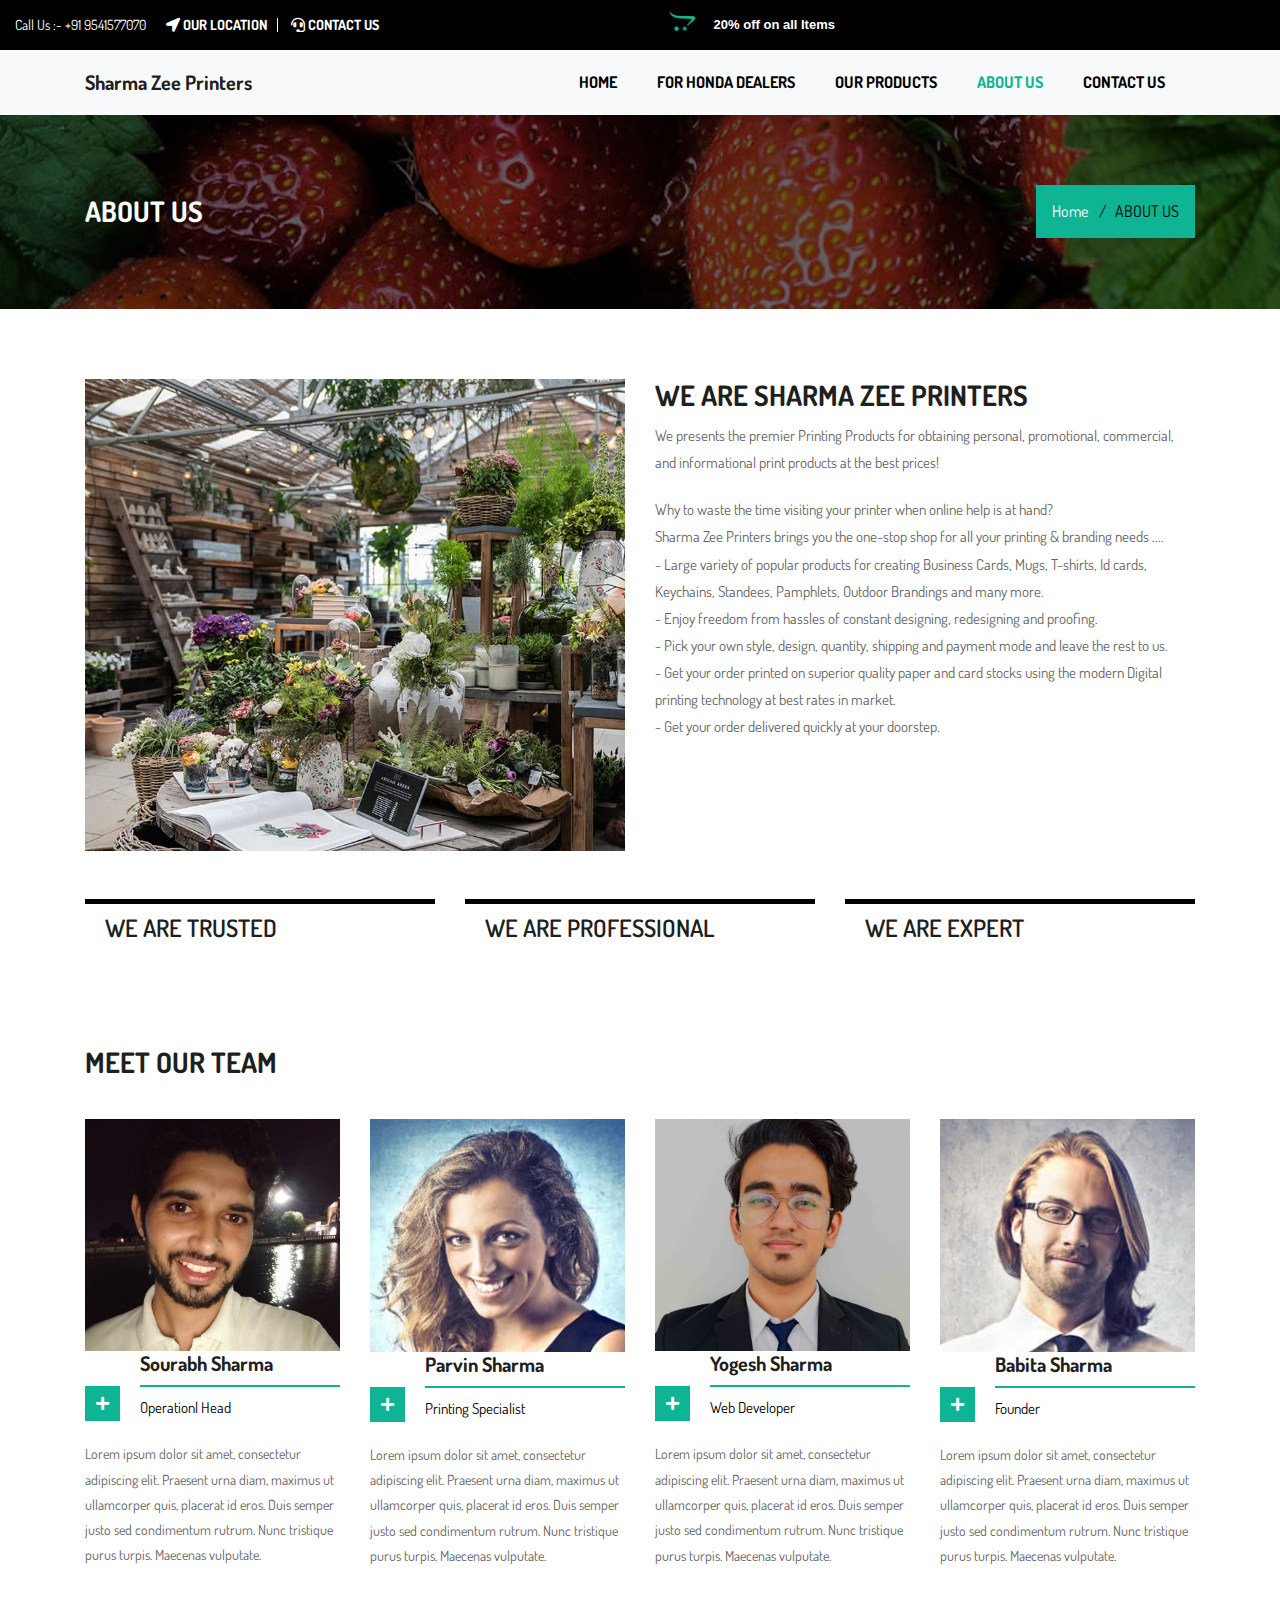
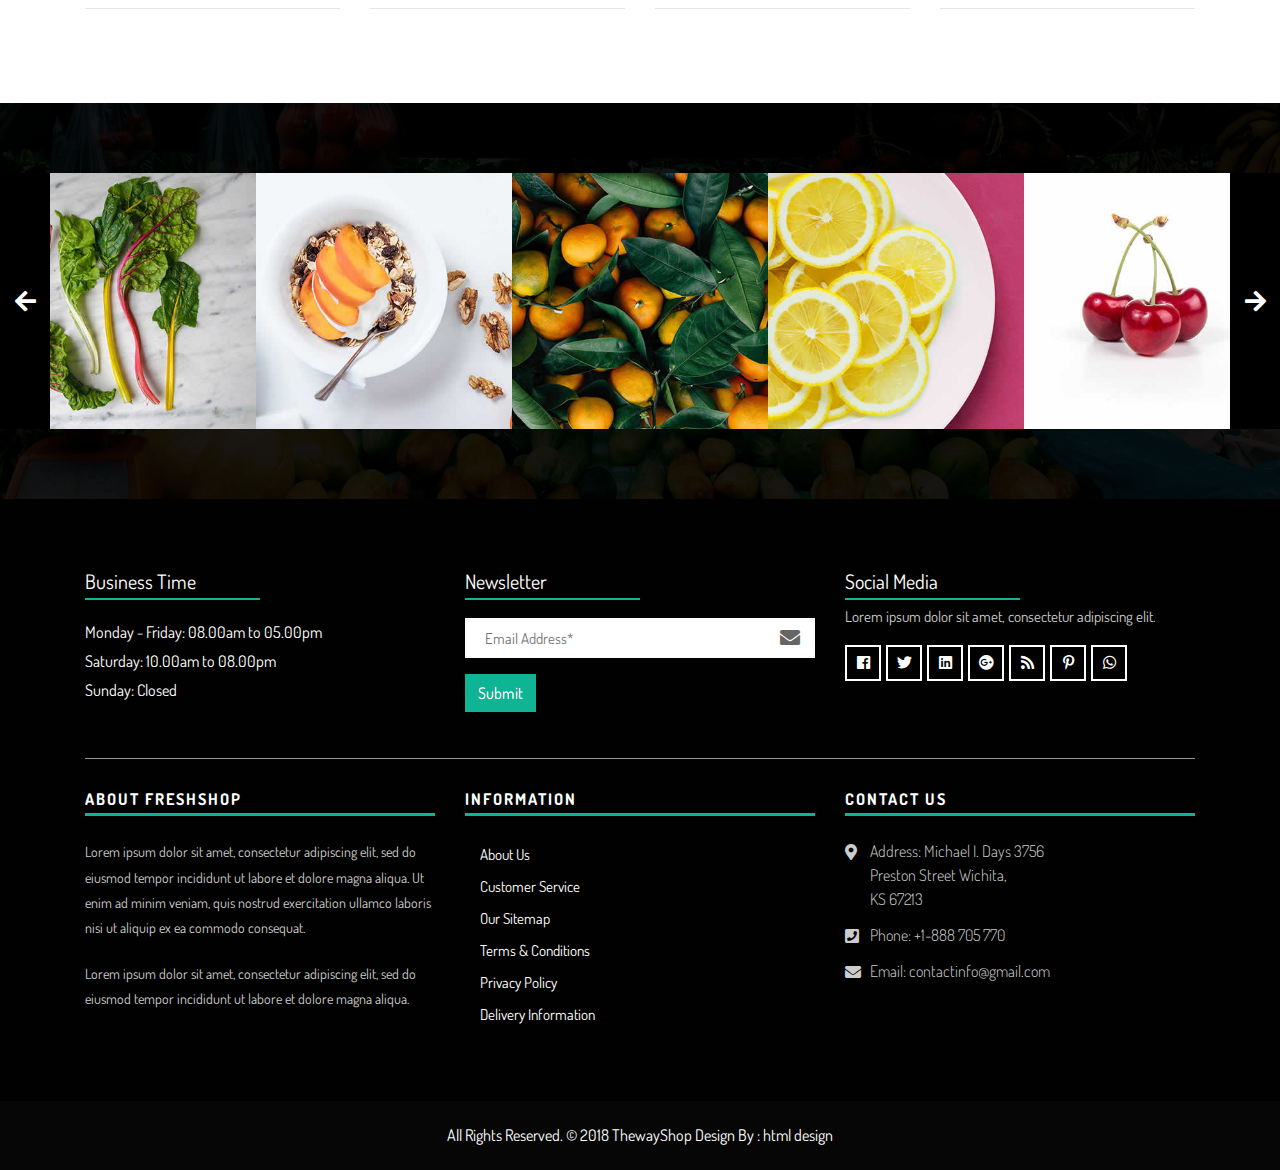
==== commit 80df6b2a: "latest 1" ====
--- a/about.html
+++ b/about.html
@@ -99,7 +99,7 @@
                     <button class="navbar-toggler" type="button" data-toggle="collapse" data-target="#navbar-menu" aria-controls="navbars-rs-food" aria-expanded="false" aria-label="Toggle navigation">
                     <i class="fa fa-bars"></i>
                 </button>
-                    <a class="navbar-brand" href="index.html">Sharma Zee Printers</a>
+                    <a class="navbar-brand" href="index.html" style="font-weight:700;">Sharma Zee Printers</a>
                 </div>
                 <!-- End Header Navigation -->
 
@@ -107,6 +107,8 @@
                 <div class="collapse navbar-collapse" id="navbar-menu">
                     <ul class="nav navbar-nav ml-auto" data-in="fadeInDown" data-out="fadeOutUp">
                         <li class="nav-item "><a class="nav-link" href="index.html">Home</a></li>
+                        <li class="nav-item"><a class="nav-link" href="honda.html">For Honda Dealers</a></li>
+
                         <li class="nav-item"><a class="nav-link" href="gallery.html">Our Products</a></li>
                         <li class="nav-item active"><a class="nav-link" href="about.html">About Us</a></li>
                         <!-- <li class="dropdown">
@@ -273,7 +275,7 @@
                 </div>
                 <div class="col-sm-6 col-lg-3">
                     <div class="hover-team">
-                        <div class="our-team"> <img src="images/img-1.jpg" alt="" />
+                        <div class="our-team"> <img src="images/second page/sourabh.jpg" alt="" />
                             <div class="team-content">
                                 <h3 class="title">Sourabh Sharma</h3> <span class="post">Operationl Head</span> </div>
                             <ul class="social">
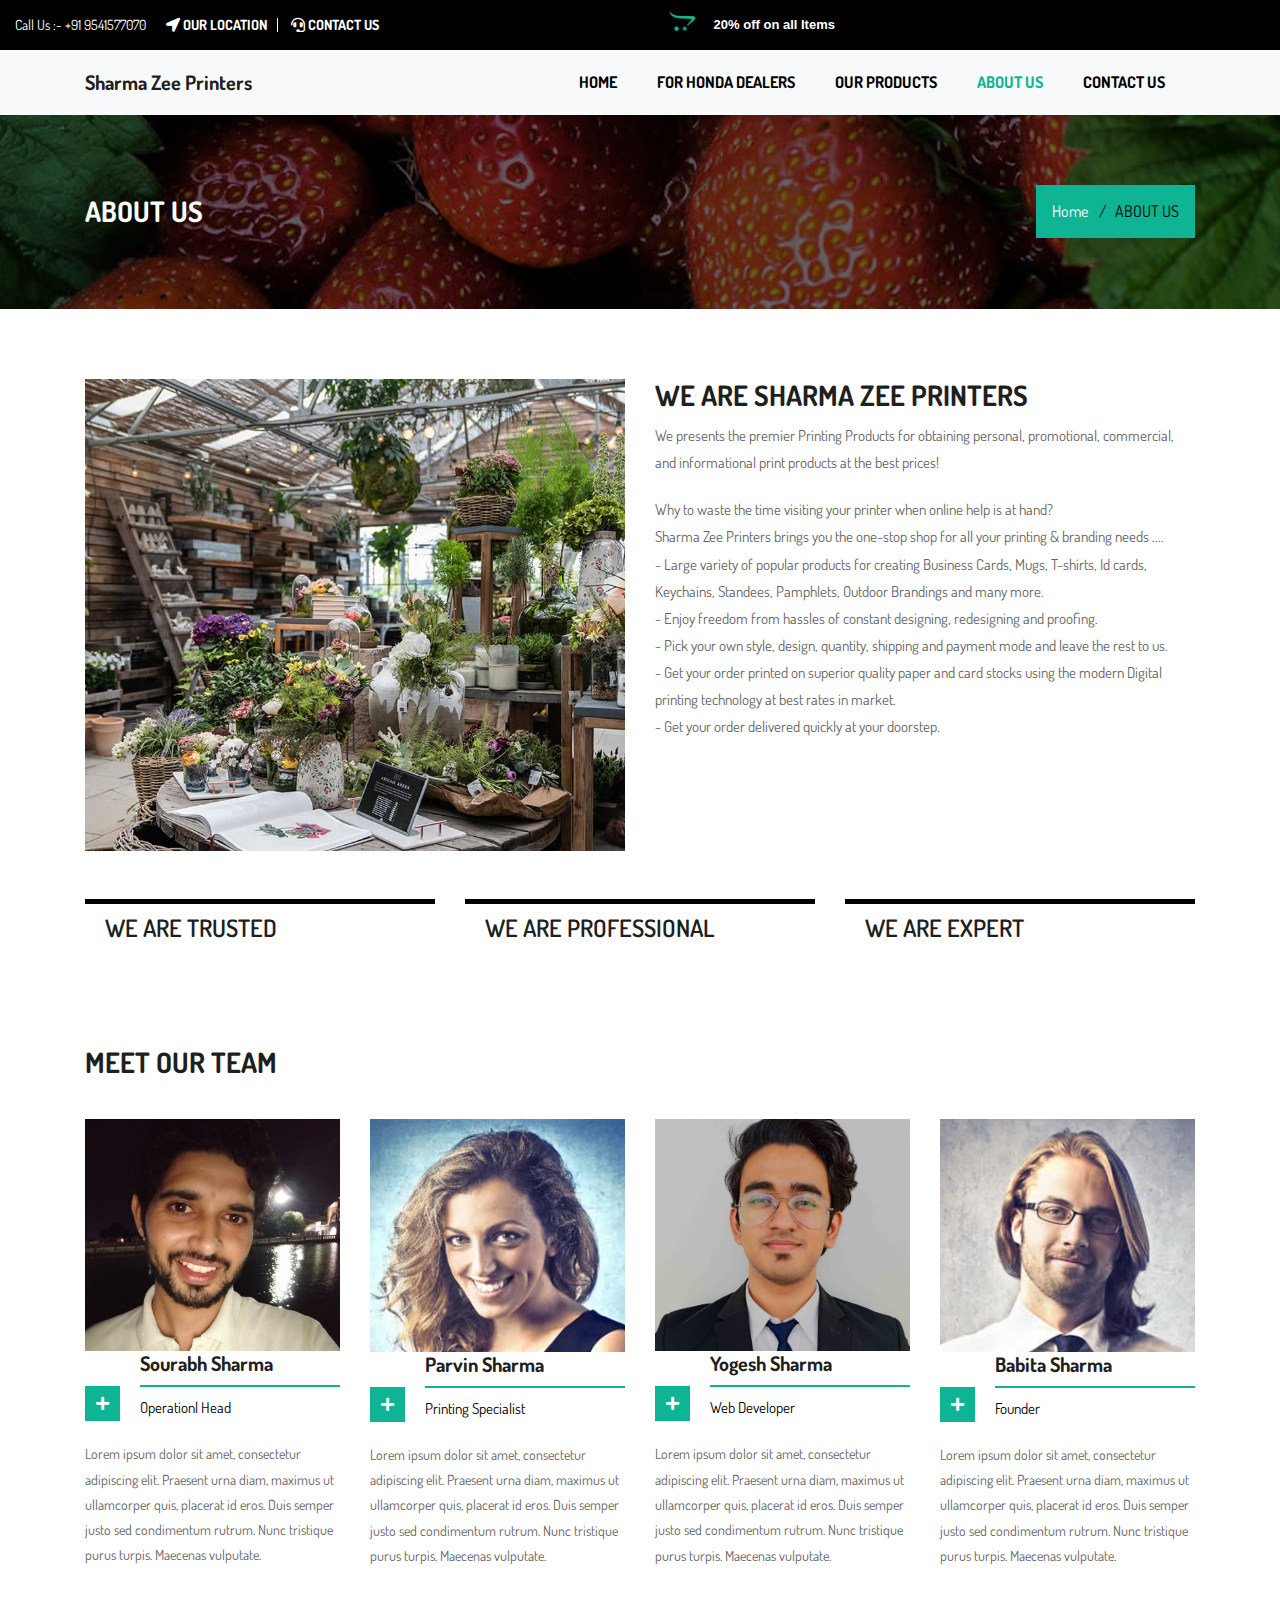
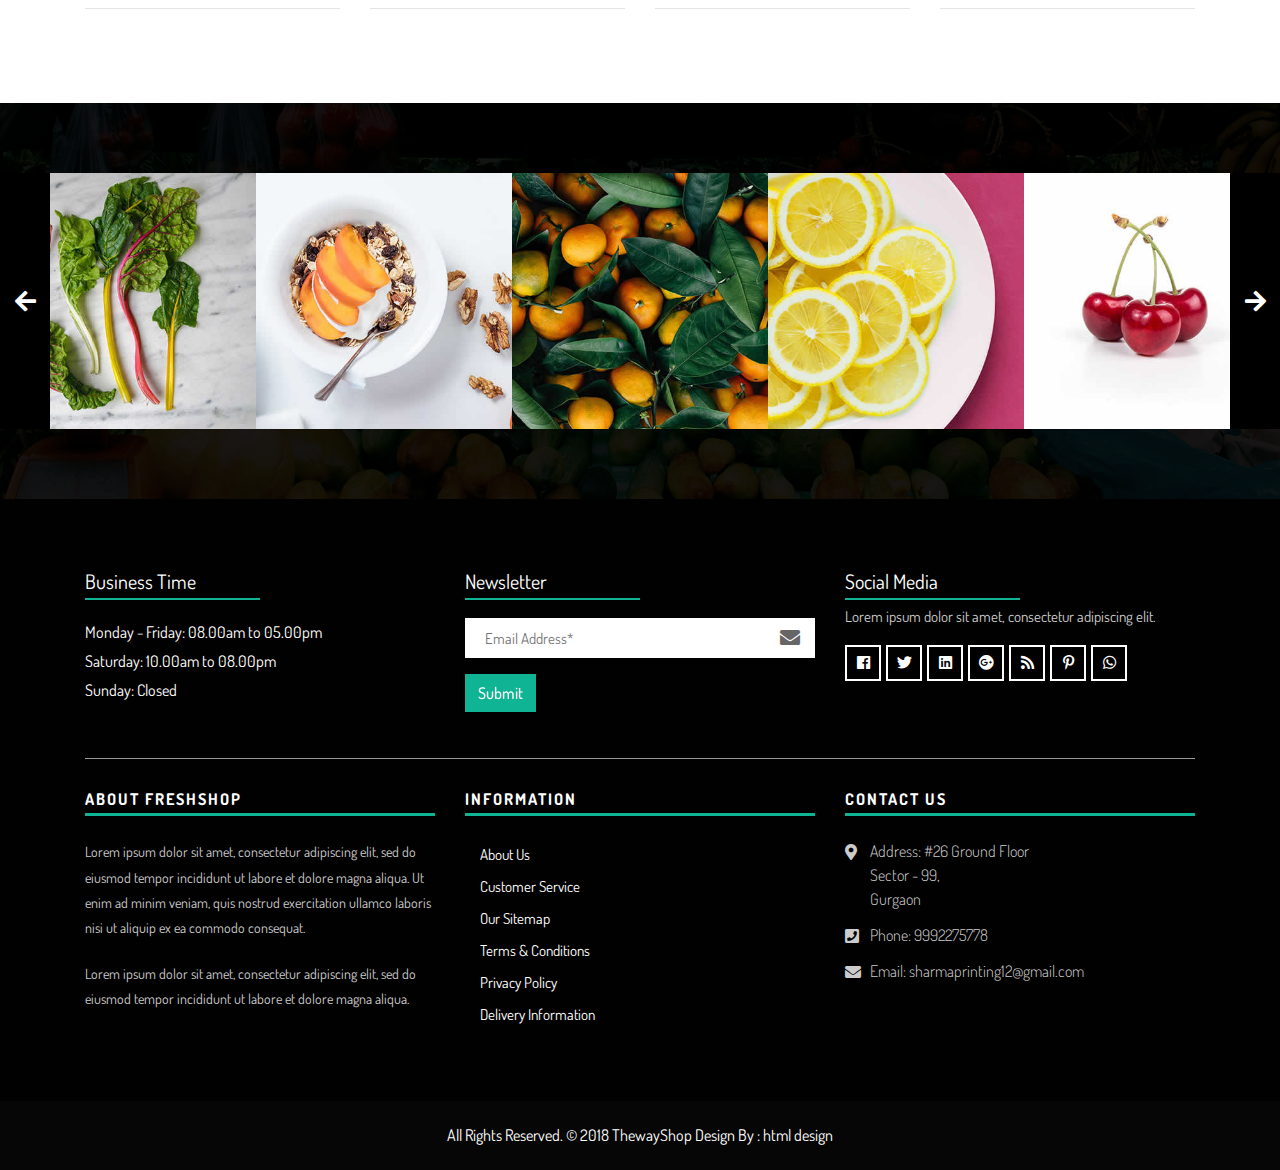
==== commit fb958f3f: "latest 1" ====
--- a/about.html
+++ b/about.html
@@ -538,13 +538,13 @@
                             <h4>Contact Us</h4>
                             <ul>
                                 <li>
-                                    <p><i class="fas fa-map-marker-alt"></i>Address: Michael I. Days 3756 <br>Preston Street Wichita,<br> KS 67213 </p>
-                                </li>
-                                <li>
-                                    <p><i class="fas fa-phone-square"></i>Phone: <a href="tel:+1-888705770">+1-888 705 770</a></p>
-                                </li>
-                                <li>
-                                    <p><i class="fas fa-envelope"></i>Email: <a href="mailto:contactinfo@gmail.com">contactinfo@gmail.com</a></p>
+                                    <p><i class="fas fa-map-marker-alt"></i>Address: #26 Ground Floor   <br> Sector - 99,<br> Gurgaon </p>
+                                </li>
+                                <li>
+                                    <p><i class="fas fa-phone-square"></i>Phone: <a href="tel:+1-888705770">9992275778</a></p>
+                                </li>
+                                <li>
+                                    <p><i class="fas fa-envelope"></i>Email: <a href="mailto:contactinfo@gmail.com">sharmaprinting12@gmail.com</a></p>
                                 </li>
                             </ul>
                         </div>
